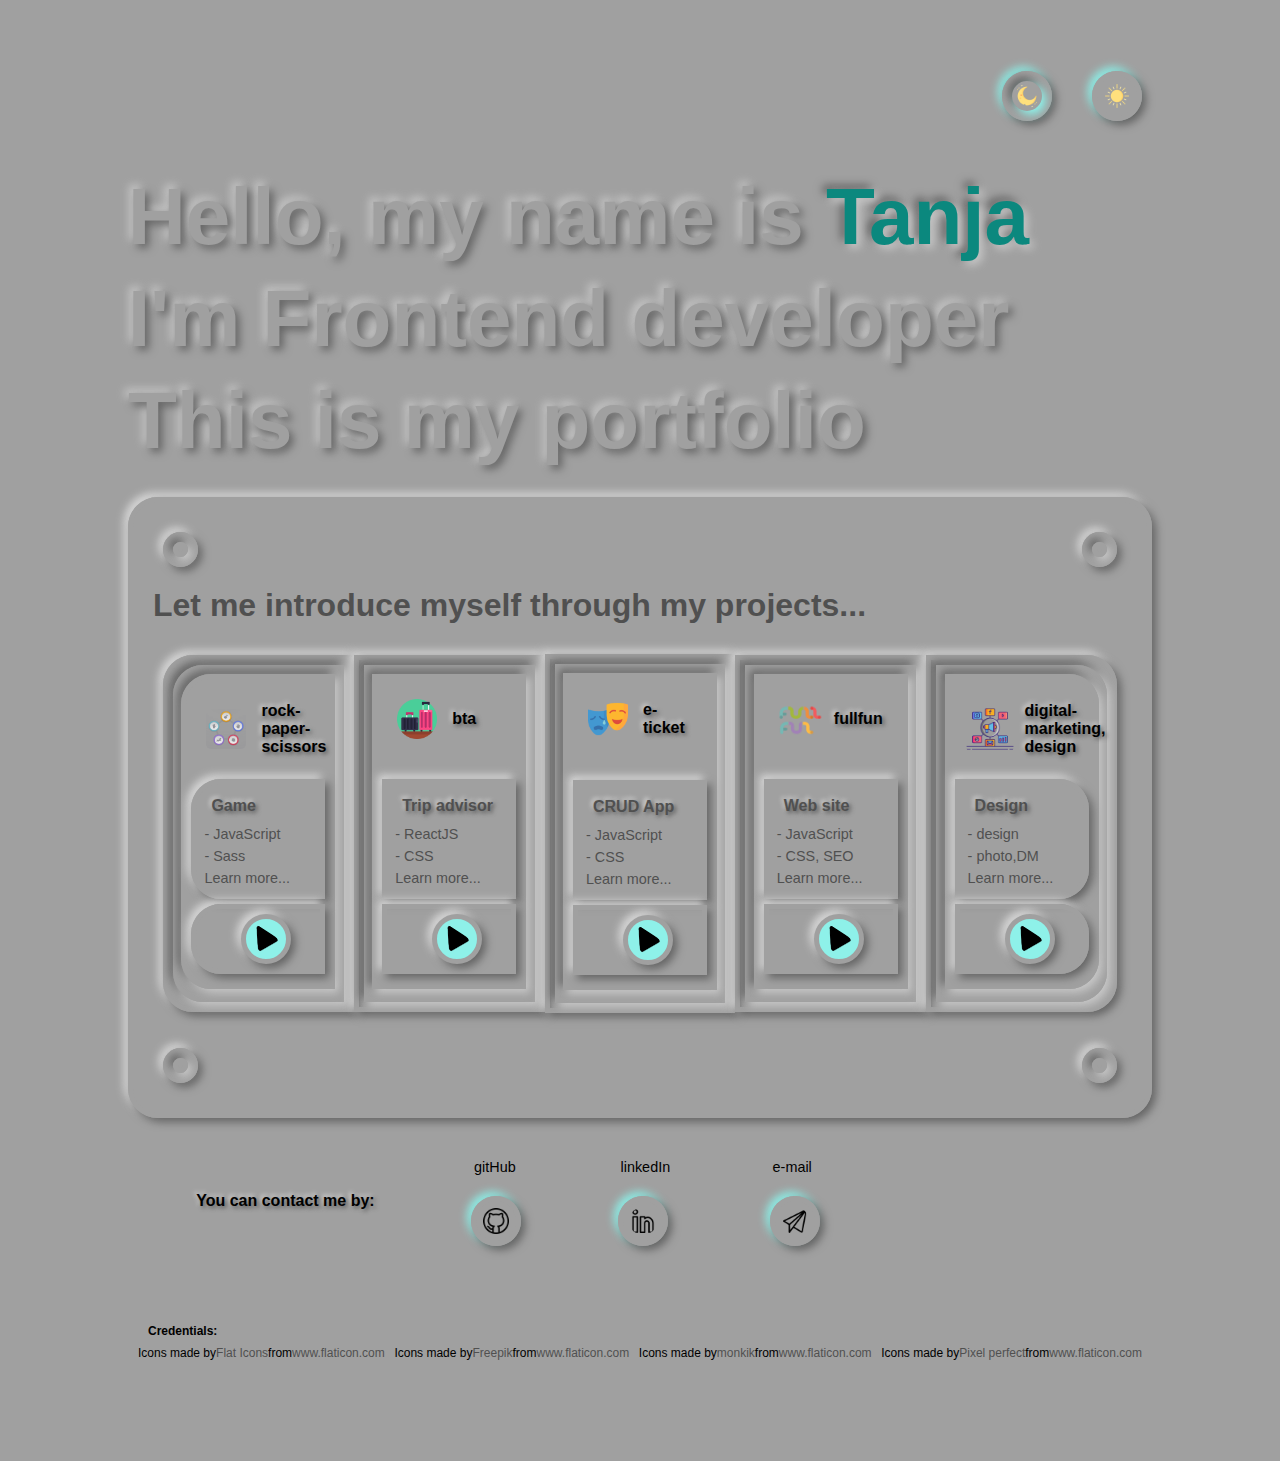
==== light.html @ 9a730e71 "imported jsin light.html" ====
<!DOCTYPE HTML PUBLIC "-//W3C//DTD HTML 4.01 Transitional//EN" "https://www.w3.org/TR/html4/loose.dtd">
<html>

    <head>
        <meta charset="utf-8" />
    <meta http-equiv="X-UA-Compatible" content="IE=edge">
    <meta http-equiv="content-type" content="text/html;charset=utf-8">
    <meta name="description" content="This is the place where you can see some of my works">
    <meta name="keywords" content="Web development, Front end development, Site creator, Web design, 
    UI design, UX design, Java Script, JS, CSS, HTML, ReactJS, PHP, IT, programming">
    <meta name="viewport" content="width=device-width, initial-scale=1">
    <meta http-equiv="X-UA-Compatible" content="IE=edge,chrome=1">
    <meta name="HandheldFriendly" content="true">
    <meta name="subject" content="Front end development, different web sites" >
    <meta name="author" content="tanja, tanja120a@gmail.com">
    <meta name="copyright" content="Tanja - Portfolio" >
    <meta name="owner" content="Tatjana Markovic">
    <meta name="url" content="https://www.privatniboravak.com">
    <meta name="identifier-URL" content="https://www.privatniboravak.com">
    <meta name=”robots” content=”index” />
    <meta name="robots" content="follow" />
    <meta property="og:type" content="article" />
    <meta property="og:title" content="Tatjana Markovic | Portfolio" />
    <meta property="og:description" content="This is the place where you can see some of my works"" />   
    <meta property="og:url" content="https://privatniboravak.com/index.html" />
    <meta property="og:site_name" content="Portfolio - Tatjana Markovic " />  
    <!--favicon, social images--> 
    <!--<meta property="og:image" content="https://privatniboravak.com/images/logo-linkdin.jpg"/>
    <link rel="apple-touch-icon" sizes="180x180" href="https://privatniboravak.com/favicon/apple-touch-icon.png">
    <link rel="icon" type="image/png" sizes="192x192" href="https://privatniboravak.com/favicon/android-chrome-192x192.png">
    <link rel="icon" type="image/png" sizes="512x512" href="https://privatniboravak.com/favicon/android-chrome-512x512.png">
    <link rel="icon" type="image/png" sizes="32x32" href="https://privatniboravak.com/favicon/favicon-32x32.png">
    <link rel="icon" type="image/png" sizes="16x16" href="https://privatniboravak.com/favicon/favicon-16x16.png">
    <link rel="manifest" href="https://privatniboravak.com/favicon/site.webmanifest">-->
    <!---canonical-->
    <!--<link rel="canonical" href="https://privatniboravak.com">     
    <link rel="stylesheet" href="https://cdnjs.cloudflare.com/ajax/libs/font-awesome/4.7.0/css/font-awesome.min.css">
    <link rel="stylesheet" type="text/css" media="screen" href="style/navigation.css">
    <link rel="stylesheet" type="text/css" media="screen" href="style/main.css" />
    <link rel="stylesheet" type="text/css" media="screen" href="./style/footer.css"> 
    <link rel="stylesheet" type="text/css" media="screen" href="./style/maturskiindex.css">
    <link rel="icon" href="./images/logo FF-02.webp" sizes="16x16" type="image/png">-->
    
        <title>Portfolio | Tatjana Markovic | Light mode</title>
        <link rel="stylesheet" type= "text/css" screen = "media" href="./style/style_1.css">
    </head>
    <body>
        
        <div class="container dark-mode color-gray-secondary">
            <nav class="contact">
            <div class="direction-row">
                <div id="active" class="contact-target">                    
                    <div class="circle-out red-secondary-out">                            
                        <a href="#">
                            <img id = "dark-image" src="./images/night-mode (2).png" alt="moon"/>
                        </a>
                    </div>   
                </div>
                <div class="contact-target">                        
                   
                    <div class="circle-out red-secondary-out">
                        <a href="./light.html">
                            <img id="light-image" src="./images/sun (2).png" alt="sun"/>
                        </a>
                    </div>
                </div>
                <!--
                 <div class="contact-target">                        
                    <p>
                        normal-mode
                    </p>
                    <br/>
                    <div  class="circle-out red-secondary-out">
                        <a href="./normal.html">
                            <img id="e-mail-image" src="./images/send-mail.png" alt="day night"/>
                        </a>
                    </div>

                 </div>   
                -->                    
            </div>
        </nav>
            <header class="text-gray-secondary-color text-gray-secondary-shadow">
                <h1>Hello, my name is <span>Tanja</span></h1>
                <h1>I'm Frontend developer</h1>            
                <h1>This is my portfolio</h1>                
            </header>
            <section class="portfolio">
                <div id="portfolio-container" class="square-out-round gray-secondary-out">
                    <div class="direction-row-between">
                        <div class="circle-out gray-secondary-out">
                            <div class="circle-in gray-secondary-in">
                            </div>
                        </div>
                        <div class="circle-out gray-secondary-out">
                            <div class="circle-in gray-secondary-in">
                            </div>
                        </div>

                    </div>
                    <h2 class="text-gray-secondary-color-darker">
                        Let me introduce myself through my projects...
                    </h2>
                    <div  class="direction-row portfolio-cards ">
                        <div class="portfolio-card first">
                            <div  class="square-out gray-secondary-out">
                                <div class="square-in gray-secondary-in">
                                    <div class="square-out gray-secondary-in">     
                                    <div class="card">                                        
                                        <div class="direction-row-between">
                                            <img class="large" src="./images/rock (1).png"/>
                                            <h4 class="text-gray-secondary-shadow-dark" >
                                                rock-paper-scissors
                                            </h4>     
                                                                                   
                                        </div>
                                        
                                    </div>
                                
                                    <div onclick="openProjectPage(rockPaperScissors)" class="square-out gray-secondary-out one">
                                        
                                        <a href="#">
                                            <div>
                                            <h4 class="text-gray-secondary-shadow-dark">Game</h4>
                                            <p> - JavaScript </p>   
                                            <p> - Sass</p>                                     
                                            <p> Learn more...</p>
                                        </div>
                                        </a>
                                    </div>

                                    <div onclick="openProjectPage(rockPaperScissors)" class="square-out gray-secondary-out two">
                                        <div class="circle-out gray-secondary-out color-red">
                                            <a href="#">
                                                <img class="play" src = "./images/arrow-up.png"/>
                                            </a>
                                        </div>                                        
                                    </div>
                                    </div>
                                </div>
                            </div>
                        </div>
                        <div class="portfolio-card ">
                            <div  class="square-out gray-secondary-out">
                                <div class="square-in gray-secondary-in">
                                    <div class="square-out gray-secondary-in">   
                                        <div class="card">                                    
                                            <div class="direction-row-between">
                                                <img class="large" src="./images/travel-and-tourism.png"/>
                                                <h4 class="text-gray-secondary-shadow-dark" >
                                                    bta
                                                </h4>
                                                
                                            </div>
                                        </div> 
                                                                                                   
                                        <div onclick="openProjectPage(bta)" class="square-out gray-secondary-out one">
                                        <a href="#">
                                            <h4 class="text-gray-secondary-shadow-dark">Trip advisor</h4>
                                            <p> - ReactJS</p>  
                                            <p> - CSS</p>                                      
                                            <p> Learn more...</p>    
                                        </a>                                        
                                        </div>                                   

                                    <div onclick="openProjectPage(bta)" class="square-out gray-secondary-out two ">
                                        <div class="circle-out gray-secondary-out color-red">
                                            <a href="#">
                                                <img class="play" src = "./images/arrow-up.png"/>
                                            </a>
                                        </div>                                        
                                    </div>
                                </div> 
                                </div>
                            </div>
                        </div>
                        <div class="portfolio-card">
                            <div  class="square-out gray-secondary-out">
                                <div class="square-in gray-secondary-in">
                                    <div class="square-out gray-secondary-in"> 
                                        <div class="card">                                       
                                            <div class="direction-row-between">
                                                <img class="large" src="./images/theater.png"/>
                                                <h4 class="text-gray-secondary-shadow-dark" >
                                                    e-ticket
                                                </h4>
                                            </div>
                                        </div>
                                    
                                
                                    <div onclick="openProjectPage(eTickets)" class="square-out gray-secondary-out one">
                                        <a href="#">
                                            <h4 class="text-gray-secondary-shadow-dark">CRUD App</h4>
                                            <p> - JavaScript </p>    
                                            <p> - CSS</p>                                    
                                            <p> Learn more...</p>
                                        </a>
                                    </div>

                                    <div onclick="openProjectPage(eTickets)" class="square-out gray-secondary-out two">
                                        <div class="circle-out gray-secondary-out color-red">
                                            <a href="#">
                                                <img class="play" src = "./images/arrow-up.png"/>
                                            </a>
                                        </div>                                        
                                    </div>
                                </div>
                                </div>
                            </div>
                        </div>
                        <div class="portfolio-card">
                            <div  class="square-out gray-secondary-out">
                                <div class="square-in gray-secondary-in">

                                    <div class="square-out gray-secondary-in">
                                        <div class="card">                                       
                                            <div class="direction-row-between">
                                                <img src="./images/fullfun.png"/>
                                                <h4 class="text-gray-secondary-shadow-dark" >
                                                    fullfun
                                                </h4>
                                            </div>
                                        </div> 
                                    
                                
                                    <div onclick="openProjectPage(fullfun)" class="square-out gray-secondary-out one">
                                        <a href="#">
                                            <h4 class="text-gray-secondary-shadow-dark">Web site</h4>                                        
                                            <p> - JavaScript</p>
                                            <p> - CSS, SEO</p>                                        
                                            <p> Learn more...</p>
                                        </a>
                                    </div>

                                    <div onclick="openProjectPage(fullfun)" class="square-out gray-secondary-out two">
                                        <div class="circle-out gray-secondary-out color-red">
                                            <a href="#">
                                                <img class="play" src = "./images/arrow-up.png"/>
                                            </a>
                                        </div>                                        
                                    </div>
                                </div>
                                </div>
                            </div>
                        </div>
                        <div class="portfolio-card last">
                            <div  class="square-out gray-secondary-out">
                                <div class="square-in gray-secondary-in">
                                    <div class="square-out gray-secondary-in">  
                                    <div class="card">                                        
                                        <div class="direction-row-between">
                                            <img src="./images/social-media-marketing.png"/>
                                            <h4 class="text-gray-secondary-shadow-dark" >
                                                digital-marketing, design
                                            </h4>
                                        </div>
                                    </div>
                                
                                    <div onclick="openProjectPage(dm)" class="square-out gray-secondary-out one">
                                        <a href="#">
                                            <h4 class="text-gray-secondary-shadow-dark">Design</h4>
                                            <p> - design</p>  
                                            <p> - photo,DM</p>                                      
                                            <p> Learn more...</p>
                                        </a>
                                    </div>

                                    <div onclick="openProjectPage(dm)" class="square-out gray-secondary-out two">
                                        <div  class="circle-out gray-secondary-out color-red">
                                            <a href="#">
                                                <img class="play" src = "./images/arrow-up.png"/>
                                            </a>
                                        </div>                                        
                                    </div>
                                    </div>
                                </div>
                            </div>
                        </div>
                       
                       
                    </div>
                    <div class="direction-row-between">
                        <div class="circle-out gray-secondary-out">
                            <div class="circle-in gray-secondary-in">
                            </div>
                        </div>
                        <div class="circle-out gray-secondary-out">
                            <div class="circle-in gray-secondary-in">
                            </div>
                        </div>

                    </div>
                </div>

            </section>
            <section  class="project">                
            </section>
            
            <section class="contact">
                <br/>
                
                <div class="direction-row">
                    <h4 class="text-gray-secondary-shadow-dark">
                    You can contact me by:
                    </h4>
                    <div class="contact-target">
                        <p>
                            gitHub
                        </p>
                        <br/>
                        <div class="circle-out red-secondary-out">                            
                            <a href="https://github.com/tatjama" target="_blank">
                                <img id = "gitHub-image" src="./images/github.png" alt="github"/>
                            </a>
                        </div>   
                    </div>
                    <div class="contact-target">                        
                        <p>
                            linkedIn
                        </p>
                        <br/>
                        <div class="circle-out red-secondary-out">
                            <a href="https://www.linkedin.com/in/tatjana-marković-919501189" target="_blank">
                                <img id="linkedIn-image" src="./images/linkedin (2).png" alt="github"/>
                            </a>
                        </div>
                    </div>
                    
                     <div class="contact-target">                        
                        <p>
                            e-mail
                        </p>
                        <br/>
                        <div onclick="showEMail()" class="circle-out red-secondary-out">
                            <a href="#e-mail">
                                <img id="e-mail-image" src="./images/send-mail.png" alt="github"/>
                            </a>
                        </div>

                     </div>   
                     <h4 id="e-mail" class="text-gray-secondary-shadow-dark">
                         tanja120a@gmail.com
                     </h4>                   
                </div>
               
            </section>    
            
                <div class="credentials">
                    <h4>Credentials:</h4>
                    <div class="direction-row">
                        <div>                    
                            Icons made by <a target="_blank" href="https://www.flaticon.com/authors/flat-icons" title="Flat Icons">Flat Icons</a> from <a href="https://www.flaticon.com/" title="Flaticon"> www.flaticon.com</a>
                        </div>
                        <div>
                        Icons made by <a target="_blank" href="https://www.flaticon.com/authors/freepik" title="Freepik">Freepik</a> from <a href="https://www.flaticon.com/" title="Flaticon"> www.flaticon.com</a>
                        </div>
                        <div>
                            Icons made by <a href="https://www.flaticon.com/authors/monkik" title="monkik">monkik</a> from <a href="https://www.flaticon.com/" title="Flaticon"> www.flaticon.com</a>
                        </div>
                        <div>
                            Icons made by <a href="https://www.flaticon.com/authors/pixel-perfect" title="Pixel perfect">Pixel perfect</a> from <a href="https://www.flaticon.com/" title="Flaticon"> www.flaticon.com</a>
                        </div>
                    </div>
                </div>            
        </div>     
    </body>
    <script type = "text/javascript" src = "./js/index.js"></script>
---- style/style_1.css ----
*{padding:0px;margin:0px;box-sizing:border-box}body,html{padding:0px;margin:0px;font-family:Arial, Helvetica, sans-serif;scroll-behavior:smooth;overflow-x:hidden}::-webkit-scrollbar{width:10px}::-webkit-scrollbar-track{box-shadow:inset 0 0 5px #505050;background-color:#a0a0a0;padding:0px 2px}::-webkit-scrollbar-button{background-color:#646464}::-webkit-scrollbar-thumb{background:#8ef1e9;border-radius:10px;padding:3px}::-webkit-scrollbar-thumb:hover{background:#5eb6af}.container{padding:4% 10%;width:100%}button{width:100px;height:50px;border-radius:30px;border:none;margin:10px 10px;font-size:large;font-weight:normal}.circle-out{border-radius:50%;padding:5px;width:50px;height:50px}.circle-in{border-radius:50%;padding:10%;width:100%;height:100%}.square-out{padding:5px;width:100%}.square-out.square-out{height:100%}.square-out-round{border-radius:30px;padding:5px;width:300px;height:550px}.square-in,.square-in-round{padding:2%;width:100%;height:100%}.square-in-round{border-radius:30px}h1{font-weight:bolder;font-size:5rem;margin:10px 0px}h2{font-weight:bolder;font-size:2rem;margin:10px 0px}h3{padding:10px 5px;font-size:1.5rem}h4{padding:8px 0px 8px 10px}p{font-size:0.9rem;padding:3px}ul,ol{padding:20px;font-size:1.2rem}li{padding:3px;font-size:0.9rem}.dark-mode span{text-shadow:4px 4px 8px #c8c8c8,-4px -4px 8px #646464;color:#0b887e}.up-dark{color:#646464;text-shadow:2px 2px 4px #505050,-2px -2px 4px #dcdcdc;box-shadow:4px 4px 8px #646464,-4px -4px 8px #dcdcdc}.color-red{background-color:#8ef1e9}.color-gray-secondary{background-color:#a0a0a0}.text-gray-secondary-color{color:#a0a0a0}.text-gray-secondary-color-darker{color:#505050}.text-gray-secondary-shadow{text-shadow:4px 4px 8px #646464,-4px -4px 8px #c8c8c8}.text-gray-secondary-shadow-dark{text-shadow:2px 2px 4px #505050,-2px -2px 4px #dcdcdc}.gray-secondary-out{border:solid 5px #a0a0a0;box-shadow:4px 4px 8px #646464,-4px -4px 8px #dcdcdc}.gray-secondary-in{border:solid 5px #a0a0a0;box-shadow:4px 4px 8px #c8c8c8,-4px -4px 8px #646464}.red-secondary-out{border:solid 5px #a0a0a0;box-shadow:4px 4px 8px #646464,-4px -4px 8px #8ef1e9}@media screen and (max-width: 800px){.dark-mode h1{text-shadow:3px 3px 6px #646464,-3px -3px 6px #c8c8c8}}@media screen and (max-width: 630px){.dark-mode h1{color:#a0a0a0;text-shadow:2px 2px 4px #646464,-2px -2px 4px #c8c8c8}}header{padding:20px 0px}span{font-weight:bold;font-stretch:ultra-condensed}a{text-decoration:none;display:block}img{width:50px;height:50px;border-radius:10px}.direction-row{display:flex;padding:20px 10px;justify-content:space-around;flex-direction:row;align-items:center}.direction-row-between{display:flex;padding:10px;justify-content:space-between;flex-direction:row;align-items:center}nav .direction-row{justify-content:flex-end}nav .direction-row .contact-target{margin-left:40px}nav .direction-row .contact-target img{border-radius:50%;padding:3px}nav .direction-row #active{color:#0b887e}nav .direction-row #active div{box-shadow:4px 4px 8px #646464,-4px -4px 8px #8ef1e9}nav .direction-row #active div img{box-shadow:4px 4px 8px #8ef1e9,-4px -4px 8px #646464}#portfolio-container{width:100%;height:100%;padding:20px}.direction-row-between .circle-out{width:35px;height:35px}.portfolio-card{width:20%;height:100%}.portfolio-card .circle-out{margin-left:40px}.portfolio-card a{color:#505050}.portfolio-card .large{padding:5px}.portfolio-card .square-out{margin-bottom:5px}.portfolio-card .one:hover,.portfolio-card .two:hover{color:#646464;text-shadow:2px 2px 4px #c8c8c8,-2px -2px 4px #505050;box-shadow:4px 4px 8px #c8c8c8,-4px -4px 8px #646464;font-stretch:extra-condensed}.portfolio-card .one:hover div,.portfolio-card .two:hover div{text-shadow:2px 2px 4px #c8c8c8,-2px -2px 4px #505050;transform:scale(0.9)}.portfolio-card a:last-child:hover{color:#0b887e}.portfolio-card .two:hover div{box-shadow:4px 4px 8px #c8c8c8,-4px -4px 8px #646464}.card{margin-bottom:25px}.card h4{width:95px}.first .square-out,.first .square-in,.first .square-in-round{border-bottom-left-radius:30px;border-top-left-radius:30px}.first .card{margin-bottom:5px}.last .square-out,.last .square-in,.last .square-in-round{border-bottom-right-radius:30px;border-top-right-radius:30px}.last .card{margin-bottom:5px}.play{transform:rotate(-30deg);width:30px;padding-bottom:25px;padding-left:8px}.project{display:none;position:absolute;top:0%;left:0%;width:100%;background-color:#a0a0a0;padding:15% 10%}.project div{padding:5%}.project .side-menu{display:flex;padding:1px;justify-content:space-between;flex-direction:column;align-items:center;height:200px;position:fixed;right:20px;top:200px}.project .side-menu a{padding:5px}.project .side-menu a img{width:40px;height:40px}.project #go-to-site{transform:rotate(90deg)}.project .circle-out{width:70px;height:70px}.project .circle-out:hover{box-shadow:4px 4px 8px #c8c8c8,-4px -4px 8px #646464}.project button{width:100%}.project button:hover{background-color:#8ef1e9}.project a{color:#0b887e}.project a:hover{color:#5eb6af}.project figure img{width:150px;height:auto;padding:5px}.project figure figcaption{font-size:small;padding:5px}.contact img{width:30px;height:auto}.contact .circle-in{border:0px}.contact .circle-in img{width:25px}.contact .contact-target:hover{color:#0b887e}.contact .contact-target:hover div{box-shadow:4px 4px 8px #646464,-4px -4px 8px #8ef1e9}.contact .contact-target:hover div img{box-shadow:4px 4px 8px #8ef1e9,-4px -4px 8px #646464}.contact #e-mail{visibility:hidden}.contact #linkedIn-image,.contact #e-mail-image{padding:3px}.contact #gitHub-image{padding:2px}.credentials{padding:50px 10px;font-size:12px}.credentials div{display:flex;padding:0px;justify-content:space-between;flex-direction:row;align-items:center}.credentials div a{color:#505050}@media screen and (max-width: 1180px){.container{padding:4% 4%}h1{font-size:4rem}}@media screen and (max-width: 1040px){.direction-row.portfolio-cards{display:flex;padding:20px 10px;justify-content:space-around;flex-direction:column;align-items:center}.card{width:70%}.card .direction-row-between{justify-content:space-around}.portfolio-card{max-width:100%;width:100%;margin-bottom:20px}.portfolio-card .square-out{margin-bottom:5px;border-radius:30px}.portfolio-card .two{padding:15px;width:30%}.portfolio-card .two div{margin:auto}.portfolio-card .square-in,.portfolio-card .square-in-round{border-radius:30px}.portfolio-card .square-in .square-out,.portfolio-card .square-in-round .square-out{display:flex;flex-direction:row}.portfolio-card .square-in .square-out .one,.portfolio-card .square-in-round .square-out .one{display:none}.project .direction-row-between{flex-direction:column}.project .direction-row-between h2{padding:20px}.project .side-menu{top:150px}#project .direction-row{flex-direction:column}.contact .direction-row{flex-wrap:wrap}.contact .direction-row h4{width:100%;padding:30px}.project-footer{height:2000px}.credentials .direction-row{flex-direction:column}}@media screen and (max-width: 800px){button{width:80px;height:40px;font-size:medium}h1{font-size:3rem}h2{font-size:1.5rem}ul,ol{padding:5px}.project .side-menu{top:100px;right:15px}.project .side-menu a img{width:30px;height:30px}}@media screen and (max-width: 630px){.container{padding:5% 5%}button{width:70px;height:35px;font-size:small}h1{font-weight:bolder;font-size:3rem}}@media screen and (max-width: 500px){h1{font-weight:bolder;font-size:2rem}h2{font-size:1rem}h3{font-size:0.9rem}p{font-size:0.8rem}ul,ol{font-size:0.85rem;padding:3px}li{font-size:0.7rem}.portfolio-card .two{padding:10px;margin-bottom:0px;margin-top:10px}.project .side-menu{top:70px;right:5px}}@media screen and (max-width: 420px){.portfolio-card .two{padding:2px}.card .direction-row-between{justify-content:space-between}.card .project .side-menu{right:0px}.card #project{padding:0px}}
/*# sourceMappingURL=style_1.css.map */
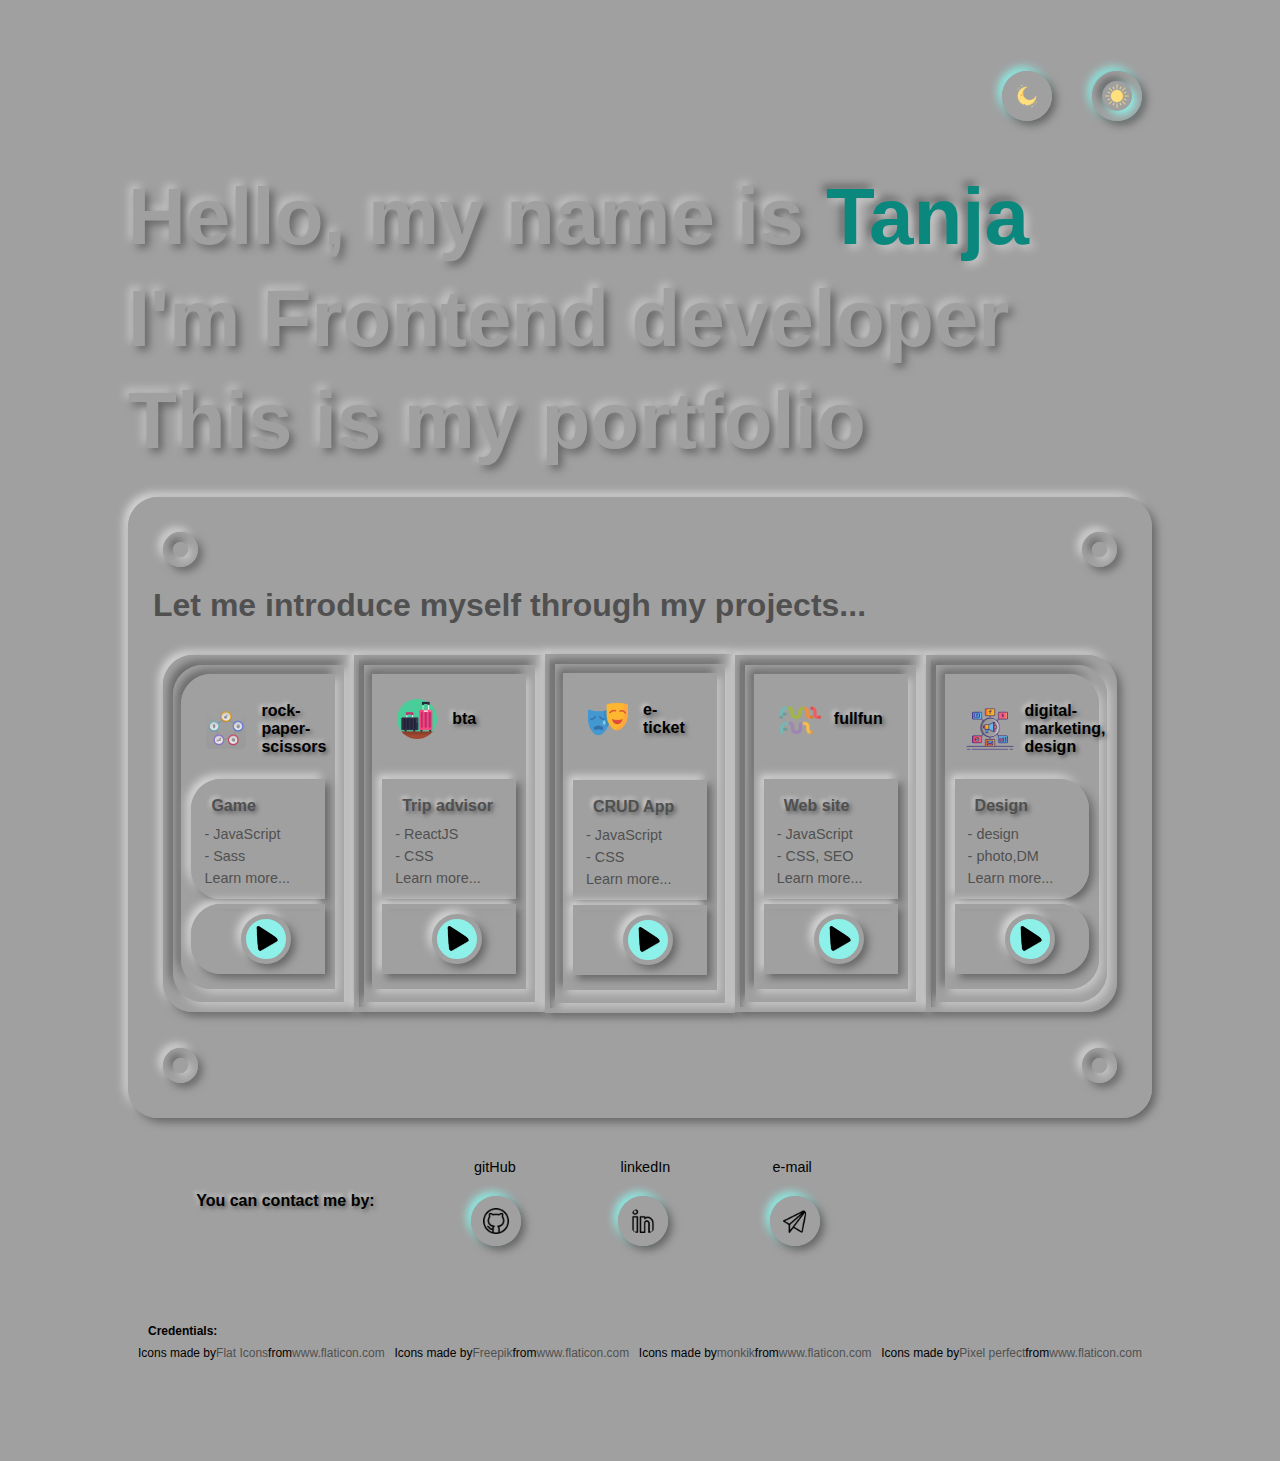
==== commit 57923867: "reset git" ====
--- a/light.html
+++ b/light.html
@@ -15,14 +15,14 @@
     <meta name="author" content="tanja, tanja120a@gmail.com">
     <meta name="copyright" content="Tanja - Portfolio" >
     <meta name="owner" content="Tatjana Markovic">
-    <meta name="url" content="https://www.privatniboravak.com">
-    <meta name="identifier-URL" content="https://www.privatniboravak.com">
+    <meta name="url" content="https://tatjama.github.io/portfolio/#portfolio-container">
+    <meta name="identifier-URL" content="https://tatjama.github.io/portfolio/#portfolio-container">
     <meta name=”robots” content=”index” />
     <meta name="robots" content="follow" />
     <meta property="og:type" content="article" />
     <meta property="og:title" content="Tatjana Markovic | Portfolio" />
-    <meta property="og:description" content="This is the place where you can see some of my works"" />   
-    <meta property="og:url" content="https://privatniboravak.com/index.html" />
+    <meta property="og:description" content="This is the place where you can see some of my works" />   
+    <meta property="og:url" content="https://https://tatjama.github.io/portfolio/#portfolio-container" />
     <meta property="og:site_name" content="Portfolio - Tatjana Markovic " />  
     <!--favicon, social images--> 
     <!--<meta property="og:image" content="https://privatniboravak.com/images/logo-linkdin.jpg"/>
@@ -31,337 +31,36 @@
     <link rel="icon" type="image/png" sizes="512x512" href="https://privatniboravak.com/favicon/android-chrome-512x512.png">
     <link rel="icon" type="image/png" sizes="32x32" href="https://privatniboravak.com/favicon/favicon-32x32.png">
     <link rel="icon" type="image/png" sizes="16x16" href="https://privatniboravak.com/favicon/favicon-16x16.png">
-    <link rel="manifest" href="https://privatniboravak.com/favicon/site.webmanifest">-->
-    <!---canonical-->
-    <!--<link rel="canonical" href="https://privatniboravak.com">     
-    <link rel="stylesheet" href="https://cdnjs.cloudflare.com/ajax/libs/font-awesome/4.7.0/css/font-awesome.min.css">
-    <link rel="stylesheet" type="text/css" media="screen" href="style/navigation.css">
-    <link rel="stylesheet" type="text/css" media="screen" href="style/main.css" />
-    <link rel="stylesheet" type="text/css" media="screen" href="./style/footer.css"> 
-    <link rel="stylesheet" type="text/css" media="screen" href="./style/maturskiindex.css">
-    <link rel="icon" href="./images/logo FF-02.webp" sizes="16x16" type="image/png">-->
+    -->
     
         <title>Portfolio | Tatjana Markovic | Light mode</title>
         <link rel="stylesheet" type= "text/css" screen = "media" href="./style/style_1.css">
     </head>
-    <body>
+    <body onload="loadPortfolio()">
         
         <div class="container dark-mode color-gray-secondary">
             <nav class="contact">
             <div class="direction-row">
-                <div id="active" class="contact-target">                    
+                <div  class="contact-target">                    
                     <div class="circle-out red-secondary-out">                            
-                        <a href="#">
+                        <a href="./index.html">
                             <img id = "dark-image" src="./images/night-mode (2).png" alt="moon"/>
                         </a>
                     </div>   
                 </div>
-                <div class="contact-target">                        
+                <div id="active" class="contact-target">                        
                    
                     <div class="circle-out red-secondary-out">
-                        <a href="./light.html">
+                        <a href="#">
                             <img id="light-image" src="./images/sun (2).png" alt="sun"/>
                         </a>
                     </div>
-                </div>
-                <!--
-                 <div class="contact-target">                        
-                    <p>
-                        normal-mode
-                    </p>
-                    <br/>
-                    <div  class="circle-out red-secondary-out">
-                        <a href="./normal.html">
-                            <img id="e-mail-image" src="./images/send-mail.png" alt="day night"/>
-                        </a>
-                    </div>
-
-                 </div>   
-                -->                    
+                </div>                 
             </div>
         </nav>
-            <header class="text-gray-secondary-color text-gray-secondary-shadow">
-                <h1>Hello, my name is <span>Tanja</span></h1>
-                <h1>I'm Frontend developer</h1>            
-                <h1>This is my portfolio</h1>                
-            </header>
-            <section class="portfolio">
-                <div id="portfolio-container" class="square-out-round gray-secondary-out">
-                    <div class="direction-row-between">
-                        <div class="circle-out gray-secondary-out">
-                            <div class="circle-in gray-secondary-in">
-                            </div>
-                        </div>
-                        <div class="circle-out gray-secondary-out">
-                            <div class="circle-in gray-secondary-in">
-                            </div>
-                        </div>
-
-                    </div>
-                    <h2 class="text-gray-secondary-color-darker">
-                        Let me introduce myself through my projects...
-                    </h2>
-                    <div  class="direction-row portfolio-cards ">
-                        <div class="portfolio-card first">
-                            <div  class="square-out gray-secondary-out">
-                                <div class="square-in gray-secondary-in">
-                                    <div class="square-out gray-secondary-in">     
-                                    <div class="card">                                        
-                                        <div class="direction-row-between">
-                                            <img class="large" src="./images/rock (1).png"/>
-                                            <h4 class="text-gray-secondary-shadow-dark" >
-                                                rock-paper-scissors
-                                            </h4>     
-                                                                                   
-                                        </div>
-                                        
-                                    </div>
-                                
-                                    <div onclick="openProjectPage(rockPaperScissors)" class="square-out gray-secondary-out one">
-                                        
-                                        <a href="#">
-                                            <div>
-                                            <h4 class="text-gray-secondary-shadow-dark">Game</h4>
-                                            <p> - JavaScript </p>   
-                                            <p> - Sass</p>                                     
-                                            <p> Learn more...</p>
-                                        </div>
-                                        </a>
-                                    </div>
-
-                                    <div onclick="openProjectPage(rockPaperScissors)" class="square-out gray-secondary-out two">
-                                        <div class="circle-out gray-secondary-out color-red">
-                                            <a href="#">
-                                                <img class="play" src = "./images/arrow-up.png"/>
-                                            </a>
-                                        </div>                                        
-                                    </div>
-                                    </div>
-                                </div>
-                            </div>
-                        </div>
-                        <div class="portfolio-card ">
-                            <div  class="square-out gray-secondary-out">
-                                <div class="square-in gray-secondary-in">
-                                    <div class="square-out gray-secondary-in">   
-                                        <div class="card">                                    
-                                            <div class="direction-row-between">
-                                                <img class="large" src="./images/travel-and-tourism.png"/>
-                                                <h4 class="text-gray-secondary-shadow-dark" >
-                                                    bta
-                                                </h4>
-                                                
-                                            </div>
-                                        </div> 
-                                                                                                   
-                                        <div onclick="openProjectPage(bta)" class="square-out gray-secondary-out one">
-                                        <a href="#">
-                                            <h4 class="text-gray-secondary-shadow-dark">Trip advisor</h4>
-                                            <p> - ReactJS</p>  
-                                            <p> - CSS</p>                                      
-                                            <p> Learn more...</p>    
-                                        </a>                                        
-                                        </div>                                   
-
-                                    <div onclick="openProjectPage(bta)" class="square-out gray-secondary-out two ">
-                                        <div class="circle-out gray-secondary-out color-red">
-                                            <a href="#">
-                                                <img class="play" src = "./images/arrow-up.png"/>
-                                            </a>
-                                        </div>                                        
-                                    </div>
-                                </div> 
-                                </div>
-                            </div>
-                        </div>
-                        <div class="portfolio-card">
-                            <div  class="square-out gray-secondary-out">
-                                <div class="square-in gray-secondary-in">
-                                    <div class="square-out gray-secondary-in"> 
-                                        <div class="card">                                       
-                                            <div class="direction-row-between">
-                                                <img class="large" src="./images/theater.png"/>
-                                                <h4 class="text-gray-secondary-shadow-dark" >
-                                                    e-ticket
-                                                </h4>
-                                            </div>
-                                        </div>
-                                    
-                                
-                                    <div onclick="openProjectPage(eTickets)" class="square-out gray-secondary-out one">
-                                        <a href="#">
-                                            <h4 class="text-gray-secondary-shadow-dark">CRUD App</h4>
-                                            <p> - JavaScript </p>    
-                                            <p> - CSS</p>                                    
-                                            <p> Learn more...</p>
-                                        </a>
-                                    </div>
-
-                                    <div onclick="openProjectPage(eTickets)" class="square-out gray-secondary-out two">
-                                        <div class="circle-out gray-secondary-out color-red">
-                                            <a href="#">
-                                                <img class="play" src = "./images/arrow-up.png"/>
-                                            </a>
-                                        </div>                                        
-                                    </div>
-                                </div>
-                                </div>
-                            </div>
-                        </div>
-                        <div class="portfolio-card">
-                            <div  class="square-out gray-secondary-out">
-                                <div class="square-in gray-secondary-in">
-
-                                    <div class="square-out gray-secondary-in">
-                                        <div class="card">                                       
-                                            <div class="direction-row-between">
-                                                <img src="./images/fullfun.png"/>
-                                                <h4 class="text-gray-secondary-shadow-dark" >
-                                                    fullfun
-                                                </h4>
-                                            </div>
-                                        </div> 
-                                    
-                                
-                                    <div onclick="openProjectPage(fullfun)" class="square-out gray-secondary-out one">
-                                        <a href="#">
-                                            <h4 class="text-gray-secondary-shadow-dark">Web site</h4>                                        
-                                            <p> - JavaScript</p>
-                                            <p> - CSS, SEO</p>                                        
-                                            <p> Learn more...</p>
-                                        </a>
-                                    </div>
-
-                                    <div onclick="openProjectPage(fullfun)" class="square-out gray-secondary-out two">
-                                        <div class="circle-out gray-secondary-out color-red">
-                                            <a href="#">
-                                                <img class="play" src = "./images/arrow-up.png"/>
-                                            </a>
-                                        </div>                                        
-                                    </div>
-                                </div>
-                                </div>
-                            </div>
-                        </div>
-                        <div class="portfolio-card last">
-                            <div  class="square-out gray-secondary-out">
-                                <div class="square-in gray-secondary-in">
-                                    <div class="square-out gray-secondary-in">  
-                                    <div class="card">                                        
-                                        <div class="direction-row-between">
-                                            <img src="./images/social-media-marketing.png"/>
-                                            <h4 class="text-gray-secondary-shadow-dark" >
-                                                digital-marketing, design
-                                            </h4>
-                                        </div>
-                                    </div>
-                                
-                                    <div onclick="openProjectPage(dm)" class="square-out gray-secondary-out one">
-                                        <a href="#">
-                                            <h4 class="text-gray-secondary-shadow-dark">Design</h4>
-                                            <p> - design</p>  
-                                            <p> - photo,DM</p>                                      
-                                            <p> Learn more...</p>
-                                        </a>
-                                    </div>
-
-                                    <div onclick="openProjectPage(dm)" class="square-out gray-secondary-out two">
-                                        <div  class="circle-out gray-secondary-out color-red">
-                                            <a href="#">
-                                                <img class="play" src = "./images/arrow-up.png"/>
-                                            </a>
-                                        </div>                                        
-                                    </div>
-                                    </div>
-                                </div>
-                            </div>
-                        </div>
-                       
-                       
-                    </div>
-                    <div class="direction-row-between">
-                        <div class="circle-out gray-secondary-out">
-                            <div class="circle-in gray-secondary-in">
-                            </div>
-                        </div>
-                        <div class="circle-out gray-secondary-out">
-                            <div class="circle-in gray-secondary-in">
-                            </div>
-                        </div>
-
-                    </div>
-                </div>
-
-            </section>
-            <section  class="project">                
-            </section>
-            
-            <section class="contact">
-                <br/>
-                
-                <div class="direction-row">
-                    <h4 class="text-gray-secondary-shadow-dark">
-                    You can contact me by:
-                    </h4>
-                    <div class="contact-target">
-                        <p>
-                            gitHub
-                        </p>
-                        <br/>
-                        <div class="circle-out red-secondary-out">                            
-                            <a href="https://github.com/tatjama" target="_blank">
-                                <img id = "gitHub-image" src="./images/github.png" alt="github"/>
-                            </a>
-                        </div>   
-                    </div>
-                    <div class="contact-target">                        
-                        <p>
-                            linkedIn
-                        </p>
-                        <br/>
-                        <div class="circle-out red-secondary-out">
-                            <a href="https://www.linkedin.com/in/tatjana-marković-919501189" target="_blank">
-                                <img id="linkedIn-image" src="./images/linkedin (2).png" alt="github"/>
-                            </a>
-                        </div>
-                    </div>
-                    
-                     <div class="contact-target">                        
-                        <p>
-                            e-mail
-                        </p>
-                        <br/>
-                        <div onclick="showEMail()" class="circle-out red-secondary-out">
-                            <a href="#e-mail">
-                                <img id="e-mail-image" src="./images/send-mail.png" alt="github"/>
-                            </a>
-                        </div>
-
-                     </div>   
-                     <h4 id="e-mail" class="text-gray-secondary-shadow-dark">
-                         tanja120a@gmail.com
-                     </h4>                   
-                </div>
-               
-            </section>    
-            
-                <div class="credentials">
-                    <h4>Credentials:</h4>
-                    <div class="direction-row">
-                        <div>                    
-                            Icons made by <a target="_blank" href="https://www.flaticon.com/authors/flat-icons" title="Flat Icons">Flat Icons</a> from <a href="https://www.flaticon.com/" title="Flaticon"> www.flaticon.com</a>
-                        </div>
-                        <div>
-                        Icons made by <a target="_blank" href="https://www.flaticon.com/authors/freepik" title="Freepik">Freepik</a> from <a href="https://www.flaticon.com/" title="Flaticon"> www.flaticon.com</a>
-                        </div>
-                        <div>
-                            Icons made by <a href="https://www.flaticon.com/authors/monkik" title="monkik">monkik</a> from <a href="https://www.flaticon.com/" title="Flaticon"> www.flaticon.com</a>
-                        </div>
-                        <div>
-                            Icons made by <a href="https://www.flaticon.com/authors/pixel-perfect" title="Pixel perfect">Pixel perfect</a> from <a href="https://www.flaticon.com/" title="Flaticon"> www.flaticon.com</a>
-                        </div>
-                    </div>
-                </div>            
-        </div>     
+        <div id="content" >
+           
+        </div>   
+        </div>      
     </body>
     <script type = "text/javascript" src = "./js/index.js"></script>--- a/style/style_1.css
+++ b/style/style_1.css
@@ -1,2 +1,2 @@
-*{padding:0px;margin:0px;box-sizing:border-box}body,html{padding:0px;margin:0px;font-family:Arial, Helvetica, sans-serif;scroll-behavior:smooth;overflow-x:hidden}::-webkit-scrollbar{width:10px}::-webkit-scrollbar-track{box-shadow:inset 0 0 5px #505050;background-color:#a0a0a0;padding:0px 2px}::-webkit-scrollbar-button{background-color:#646464}::-webkit-scrollbar-thumb{background:#8ef1e9;border-radius:10px;padding:3px}::-webkit-scrollbar-thumb:hover{background:#5eb6af}.container{padding:4% 10%;width:100%}button{width:100px;height:50px;border-radius:30px;border:none;margin:10px 10px;font-size:large;font-weight:normal}.circle-out{border-radius:50%;padding:5px;width:50px;height:50px}.circle-in{border-radius:50%;padding:10%;width:100%;height:100%}.square-out{padding:5px;width:100%}.square-out.square-out{height:100%}.square-out-round{border-radius:30px;padding:5px;width:300px;height:550px}.square-in,.square-in-round{padding:2%;width:100%;height:100%}.square-in-round{border-radius:30px}h1{font-weight:bolder;font-size:5rem;margin:10px 0px}h2{font-weight:bolder;font-size:2rem;margin:10px 0px}h3{padding:10px 5px;font-size:1.5rem}h4{padding:8px 0px 8px 10px}p{font-size:0.9rem;padding:3px}ul,ol{padding:20px;font-size:1.2rem}li{padding:3px;font-size:0.9rem}.dark-mode span{text-shadow:4px 4px 8px #c8c8c8,-4px -4px 8px #646464;color:#0b887e}.up-dark{color:#646464;text-shadow:2px 2px 4px #505050,-2px -2px 4px #dcdcdc;box-shadow:4px 4px 8px #646464,-4px -4px 8px #dcdcdc}.color-red{background-color:#8ef1e9}.color-gray-secondary{background-color:#a0a0a0}.text-gray-secondary-color{color:#a0a0a0}.text-gray-secondary-color-darker{color:#505050}.text-gray-secondary-shadow{text-shadow:4px 4px 8px #646464,-4px -4px 8px #c8c8c8}.text-gray-secondary-shadow-dark{text-shadow:2px 2px 4px #505050,-2px -2px 4px #dcdcdc}.gray-secondary-out{border:solid 5px #a0a0a0;box-shadow:4px 4px 8px #646464,-4px -4px 8px #dcdcdc}.gray-secondary-in{border:solid 5px #a0a0a0;box-shadow:4px 4px 8px #c8c8c8,-4px -4px 8px #646464}.red-secondary-out{border:solid 5px #a0a0a0;box-shadow:4px 4px 8px #646464,-4px -4px 8px #8ef1e9}@media screen and (max-width: 800px){.dark-mode h1{text-shadow:3px 3px 6px #646464,-3px -3px 6px #c8c8c8}}@media screen and (max-width: 630px){.dark-mode h1{color:#a0a0a0;text-shadow:2px 2px 4px #646464,-2px -2px 4px #c8c8c8}}header{padding:20px 0px}span{font-weight:bold;font-stretch:ultra-condensed}a{text-decoration:none;display:block}img{width:50px;height:50px;border-radius:10px}.direction-row{display:flex;padding:20px 10px;justify-content:space-around;flex-direction:row;align-items:center}.direction-row-between{display:flex;padding:10px;justify-content:space-between;flex-direction:row;align-items:center}nav .direction-row{justify-content:flex-end}nav .direction-row .contact-target{margin-left:40px}nav .direction-row .contact-target img{border-radius:50%;padding:3px}nav .direction-row #active{color:#0b887e}nav .direction-row #active div{box-shadow:4px 4px 8px #646464,-4px -4px 8px #8ef1e9}nav .direction-row #active div img{box-shadow:4px 4px 8px #8ef1e9,-4px -4px 8px #646464}#portfolio-container{width:100%;height:100%;padding:20px}.direction-row-between .circle-out{width:35px;height:35px}.portfolio-card{width:20%;height:100%}.portfolio-card .circle-out{margin-left:40px}.portfolio-card a{color:#505050}.portfolio-card .large{padding:5px}.portfolio-card .square-out{margin-bottom:5px}.portfolio-card .one:hover,.portfolio-card .two:hover{color:#646464;text-shadow:2px 2px 4px #c8c8c8,-2px -2px 4px #505050;box-shadow:4px 4px 8px #c8c8c8,-4px -4px 8px #646464;font-stretch:extra-condensed}.portfolio-card .one:hover div,.portfolio-card .two:hover div{text-shadow:2px 2px 4px #c8c8c8,-2px -2px 4px #505050;transform:scale(0.9)}.portfolio-card a:last-child:hover{color:#0b887e}.portfolio-card .two:hover div{box-shadow:4px 4px 8px #c8c8c8,-4px -4px 8px #646464}.card{margin-bottom:25px}.card h4{width:95px}.first .square-out,.first .square-in,.first .square-in-round{border-bottom-left-radius:30px;border-top-left-radius:30px}.first .card{margin-bottom:5px}.last .square-out,.last .square-in,.last .square-in-round{border-bottom-right-radius:30px;border-top-right-radius:30px}.last .card{margin-bottom:5px}.play{transform:rotate(-30deg);width:30px;padding-bottom:25px;padding-left:8px}.project{display:none;position:absolute;top:0%;left:0%;width:100%;background-color:#a0a0a0;padding:15% 10%}.project div{padding:5%}.project .side-menu{display:flex;padding:1px;justify-content:space-between;flex-direction:column;align-items:center;height:200px;position:fixed;right:20px;top:200px}.project .side-menu a{padding:5px}.project .side-menu a img{width:40px;height:40px}.project #go-to-site{transform:rotate(90deg)}.project .circle-out{width:70px;height:70px}.project .circle-out:hover{box-shadow:4px 4px 8px #c8c8c8,-4px -4px 8px #646464}.project button{width:100%}.project button:hover{background-color:#8ef1e9}.project a{color:#0b887e}.project a:hover{color:#5eb6af}.project figure img{width:150px;height:auto;padding:5px}.project figure figcaption{font-size:small;padding:5px}.contact img{width:30px;height:auto}.contact .circle-in{border:0px}.contact .circle-in img{width:25px}.contact .contact-target:hover{color:#0b887e}.contact .contact-target:hover div{box-shadow:4px 4px 8px #646464,-4px -4px 8px #8ef1e9}.contact .contact-target:hover div img{box-shadow:4px 4px 8px #8ef1e9,-4px -4px 8px #646464}.contact #e-mail{visibility:hidden}.contact #linkedIn-image,.contact #e-mail-image{padding:3px}.contact #gitHub-image{padding:2px}.credentials{padding:50px 10px;font-size:12px}.credentials div{display:flex;padding:0px;justify-content:space-between;flex-direction:row;align-items:center}.credentials div a{color:#505050}@media screen and (max-width: 1180px){.container{padding:4% 4%}h1{font-size:4rem}}@media screen and (max-width: 1040px){.direction-row.portfolio-cards{display:flex;padding:20px 10px;justify-content:space-around;flex-direction:column;align-items:center}.card{width:70%}.card .direction-row-between{justify-content:space-around}.portfolio-card{max-width:100%;width:100%;margin-bottom:20px}.portfolio-card .square-out{margin-bottom:5px;border-radius:30px}.portfolio-card .two{padding:15px;width:30%}.portfolio-card .two div{margin:auto}.portfolio-card .square-in,.portfolio-card .square-in-round{border-radius:30px}.portfolio-card .square-in .square-out,.portfolio-card .square-in-round .square-out{display:flex;flex-direction:row}.portfolio-card .square-in .square-out .one,.portfolio-card .square-in-round .square-out .one{display:none}.project .direction-row-between{flex-direction:column}.project .direction-row-between h2{padding:20px}.project .side-menu{top:150px}#project .direction-row{flex-direction:column}.contact .direction-row{flex-wrap:wrap}.contact .direction-row h4{width:100%;padding:30px}.project-footer{height:2000px}.credentials .direction-row{flex-direction:column}}@media screen and (max-width: 800px){button{width:80px;height:40px;font-size:medium}h1{font-size:3rem}h2{font-size:1.5rem}ul,ol{padding:5px}.project .side-menu{top:100px;right:15px}.project .side-menu a img{width:30px;height:30px}}@media screen and (max-width: 630px){.container{padding:5% 5%}button{width:70px;height:35px;font-size:small}h1{font-weight:bolder;font-size:3rem}}@media screen and (max-width: 500px){h1{font-weight:bolder;font-size:2rem}h2{font-size:1rem}h3{font-size:0.9rem}p{font-size:0.8rem}ul,ol{font-size:0.85rem;padding:3px}li{font-size:0.7rem}.portfolio-card .two{padding:10px;margin-bottom:0px;margin-top:10px}.project .side-menu{top:70px;right:5px}}@media screen and (max-width: 420px){.portfolio-card .two{padding:2px}.card .direction-row-between{justify-content:space-between}.card .project .side-menu{right:0px}.card #project{padding:0px}}
+*{padding:0px;margin:0px;box-sizing:border-box}body,html{padding:0px;margin:0px;font-family:Arial, Helvetica, sans-serif;scroll-behavior:smooth;overflow-x:hidden}::-webkit-scrollbar{width:10px}::-webkit-scrollbar-track{box-shadow:inset 0 0 5px #505050;background-color:#a0a0a0;padding:0px 2px}::-webkit-scrollbar-button{background-color:#646464}::-webkit-scrollbar-thumb{background:#8ef1e9;border-radius:10px;padding:3px}::-webkit-scrollbar-thumb:hover{background:#5eb6af}.container{padding:4% 10%;width:100%}button{width:100px;height:50px;border-radius:30px;border:none;margin:10px 10px;font-size:large;font-weight:normal}.circle-out{border-radius:50%;padding:5px;width:50px;height:50px}.circle-in{border-radius:50%;padding:10%;width:100%;height:100%}.square-out{padding:5px;width:100%}.square-out.square-out{height:100%}.square-out-round{border-radius:30px;padding:5px;width:300px;height:550px}.square-in,.square-in-round{padding:2%;width:100%;height:100%}.square-in-round{border-radius:30px}h1{font-weight:bolder;font-size:5rem;margin:10px 0px}h2{font-weight:bolder;font-size:2rem;margin:10px 0px}h3{padding:10px 5px;font-size:1.5rem}h4{padding:8px 0px 8px 10px}p{font-size:0.9rem;padding:3px}ul,ol{padding:20px;font-size:1.2rem}li{padding:3px;font-size:0.9rem}.dark-mode span{text-shadow:4px 4px 8px #c8c8c8,-4px -4px 8px #646464;color:#0b887e}.up-dark{color:#646464;text-shadow:2px 2px 4px #505050,-2px -2px 4px #dcdcdc;box-shadow:4px 4px 8px #646464,-4px -4px 8px #dcdcdc}.color-red{background-color:#8ef1e9}.color-gray-secondary{background-color:#a0a0a0}.text-gray-secondary-color{color:#a0a0a0}.text-gray-secondary-color-darker{color:#505050}.text-gray-secondary-shadow{text-shadow:4px 4px 8px #646464,-4px -4px 8px #c8c8c8}.text-gray-secondary-shadow-dark{text-shadow:2px 2px 4px #505050,-2px -2px 4px #dcdcdc}.gray-secondary-out{border:solid 5px #a0a0a0;box-shadow:4px 4px 8px #646464,-4px -4px 8px #dcdcdc}.gray-secondary-in{border:solid 5px #a0a0a0;box-shadow:4px 4px 8px #c8c8c8,-4px -4px 8px #646464}.red-secondary-out{border:solid 5px #a0a0a0;box-shadow:4px 4px 8px #646464,-4px -4px 8px #8ef1e9}@media screen and (max-width: 800px){.dark-mode h1{text-shadow:3px 3px 6px #646464,-3px -3px 6px #c8c8c8}}@media screen and (max-width: 630px){.dark-mode h1{color:#a0a0a0;text-shadow:2px 2px 4px #646464,-2px -2px 4px #c8c8c8}}header{padding:20px 0px}span{font-weight:bold;font-stretch:ultra-condensed}a{text-decoration:none;display:inline-block}img{width:50px;height:50px;border-radius:10px}.direction-row{display:flex;padding:20px 10px;justify-content:space-around;flex-direction:row;align-items:center}.direction-row-between{display:flex;padding:10px;justify-content:space-between;flex-direction:row;align-items:center}nav .direction-row{justify-content:flex-end}nav .direction-row .contact-target{margin-left:40px}nav .direction-row .contact-target img{border-radius:50%;padding:3px}nav .direction-row #active{color:#0b887e}nav .direction-row #active div{box-shadow:4px 4px 8px #646464,-4px -4px 8px #8ef1e9}nav .direction-row #active div img{box-shadow:4px 4px 8px #8ef1e9,-4px -4px 8px #646464}#portfolio-container{width:100%;height:100%;padding:20px}.direction-row-between .circle-out{width:35px;height:35px}.portfolio-card{width:20%;height:100%}.portfolio-card .circle-out{margin-left:40px}.portfolio-card a{color:#505050}.portfolio-card .large{padding:5px}.portfolio-card .square-out{margin-bottom:5px}.portfolio-card .one:hover,.portfolio-card .two:hover{color:#646464;text-shadow:2px 2px 4px #c8c8c8,-2px -2px 4px #505050;box-shadow:4px 4px 8px #c8c8c8,-4px -4px 8px #646464;font-stretch:extra-condensed}.portfolio-card .one:hover div,.portfolio-card .two:hover div{text-shadow:2px 2px 4px #c8c8c8,-2px -2px 4px #505050;transform:scale(0.9)}.portfolio-card a:last-child:hover{color:#0b887e}.portfolio-card .two:hover div{box-shadow:4px 4px 8px #c8c8c8,-4px -4px 8px #646464}.card{margin-bottom:25px}.card h4{width:95px}.first .square-out,.first .square-in,.first .square-in-round{border-bottom-left-radius:30px;border-top-left-radius:30px}.first .card{margin-bottom:5px}.last .square-out,.last .square-in,.last .square-in-round{border-bottom-right-radius:30px;border-top-right-radius:30px}.last .card{margin-bottom:5px}.play{transform:rotate(-30deg);width:30px;padding-bottom:25px;padding-left:8px}.project{display:none;position:absolute;top:0%;left:0%;width:100%;background-color:#a0a0a0;padding:15% 10%}.project div{padding:5%}.project .side-menu{display:flex;padding:1px;justify-content:space-between;flex-direction:column;align-items:center;height:200px;position:fixed;right:20px;top:200px}.project .side-menu a{padding:5px}.project .side-menu a img{width:40px;height:40px}.project #go-to-site{transform:rotate(90deg)}.project .circle-out{width:70px;height:70px}.project .circle-out:hover{box-shadow:4px 4px 8px #c8c8c8,-4px -4px 8px #646464}.project button{width:100%}.project button:hover{background-color:#8ef1e9}.project a{color:#0b887e}.project a:hover{color:#5eb6af}.project .close-button{display:block}.project figure img{width:150px;height:auto;padding:5px}.project figure figcaption{font-size:small;padding:5px}.contact img{width:30px;height:auto}.contact .circle-in{border:0px}.contact .circle-in img{width:25px}.contact .contact-target:hover{color:#0b887e}.contact .contact-target:hover div{box-shadow:4px 4px 8px #646464,-4px -4px 8px #8ef1e9}.contact .contact-target:hover div img{box-shadow:4px 4px 8px #8ef1e9,-4px -4px 8px #646464}.contact #e-mail{visibility:hidden}.contact #linkedIn-image,.contact #e-mail-image{padding:3px}.contact #gitHub-image{padding:2px}.credentials{padding:50px 10px;font-size:12px}.credentials div{display:flex;padding:0px;justify-content:space-between;flex-direction:row;align-items:center}.credentials div a{color:#505050}@media screen and (max-width: 1180px){.container{padding:4% 4%}h1{font-size:4rem}}@media screen and (max-width: 1040px){.direction-row.portfolio-cards{display:flex;padding:20px 10px;justify-content:space-around;flex-direction:column;align-items:center}.card{width:70%}.card .direction-row-between{justify-content:space-around}.portfolio-card{max-width:100%;width:100%;margin-bottom:20px}.portfolio-card .square-out{margin-bottom:5px;border-radius:30px}.portfolio-card .two{padding:15px;width:30%}.portfolio-card .two div{margin:auto}.portfolio-card .square-in,.portfolio-card .square-in-round{border-radius:30px}.portfolio-card .square-in .square-out,.portfolio-card .square-in-round .square-out{display:flex;flex-direction:row}.portfolio-card .square-in .square-out .one,.portfolio-card .square-in-round .square-out .one{display:none}.project .direction-row-between{flex-direction:column}.project .direction-row-between h2{padding:20px}.project .side-menu{top:150px}#project .direction-row{flex-direction:column}.contact .direction-row{flex-wrap:wrap}.contact .direction-row h4{width:100%;padding:30px}.project-footer{height:2000px}.credentials .direction-row{flex-direction:column}}@media screen and (max-width: 800px){button{width:80px;height:40px;font-size:medium}h1{font-size:3rem}h2{font-size:1.5rem}ul,ol{padding:5px}.project .side-menu{top:100px;right:15px}.project .side-menu a img{width:30px;height:30px}}@media screen and (max-width: 630px){.container{padding:5% 5%}button{width:70px;height:35px;font-size:small}h1{font-weight:bolder;font-size:3rem}}@media screen and (max-width: 500px){h1{font-weight:bolder;font-size:2rem}h2{font-size:1rem}h3{font-size:0.9rem}p{font-size:0.8rem}ul,ol{font-size:0.85rem;padding:3px}li{font-size:0.7rem}.portfolio-card .two{padding:10px;margin-bottom:0px;margin-top:10px}.project .side-menu{top:70px;right:5px}}@media screen and (max-width: 420px){.portfolio-card .two{padding:2px}.card .direction-row-between{justify-content:space-between}.card .project .side-menu{right:0px}.card #project{padding:0px}}
 /*# sourceMappingURL=style_1.css.map */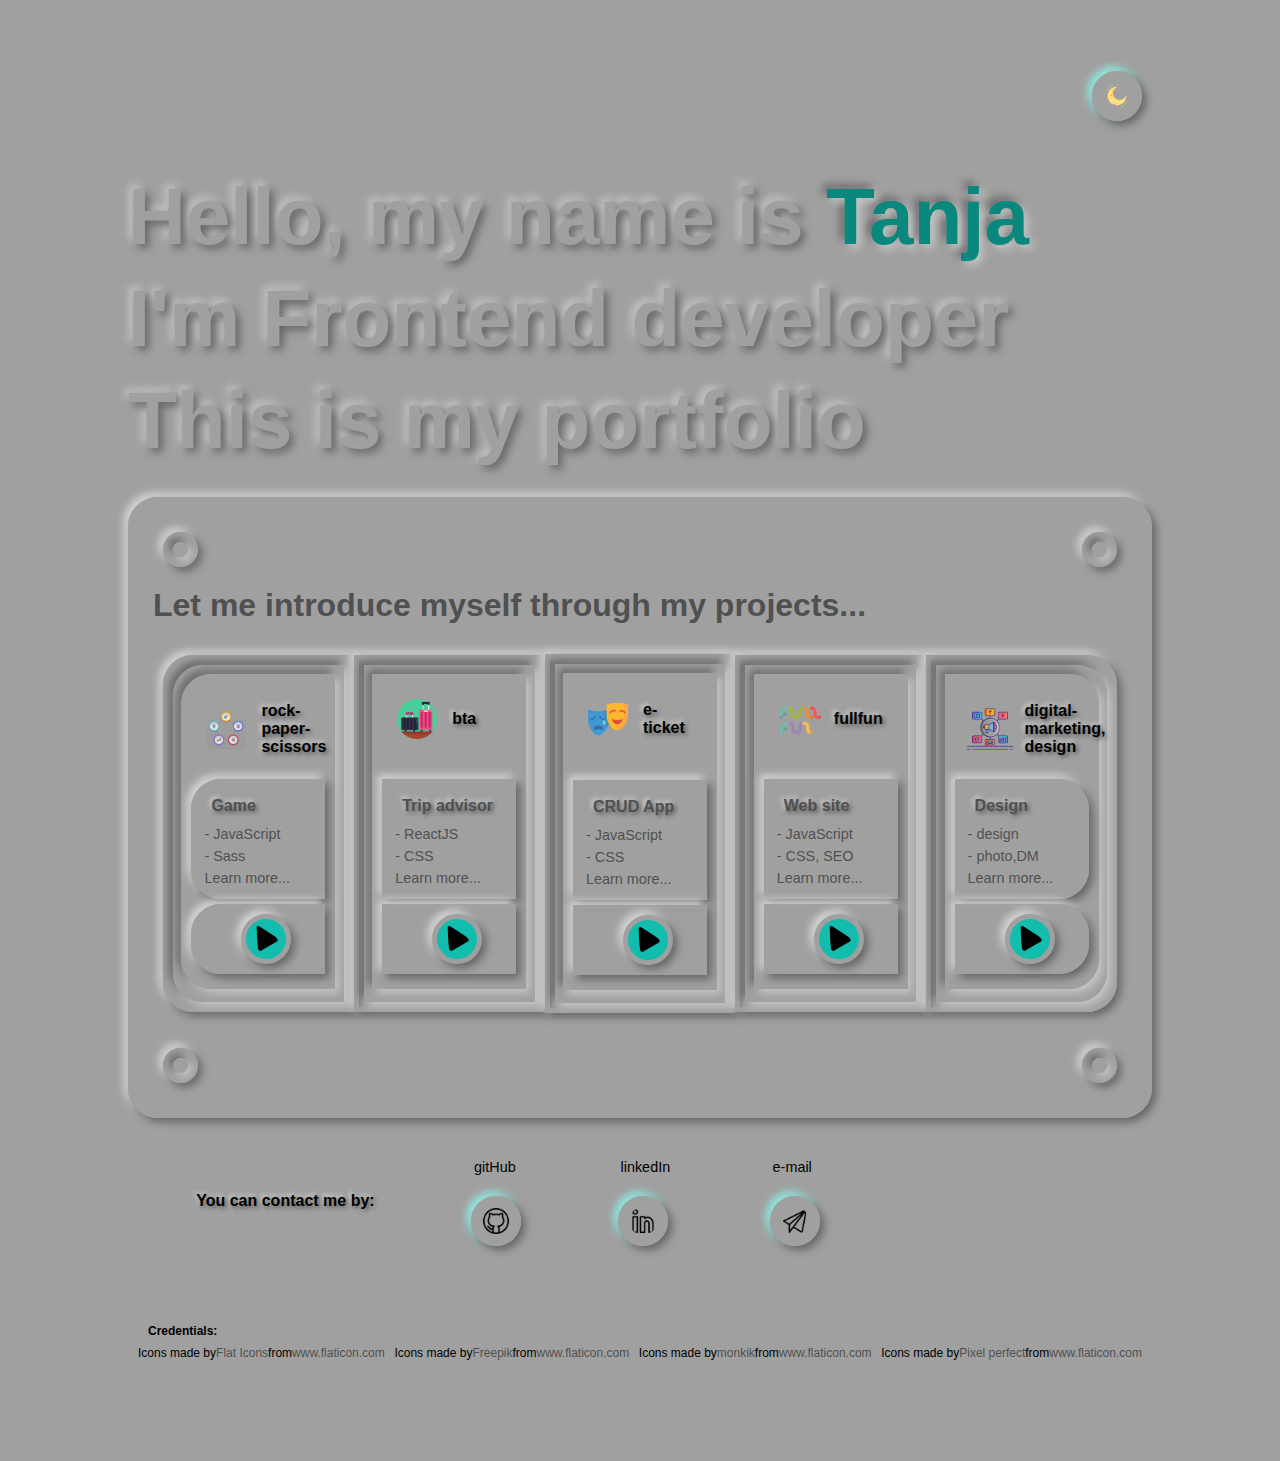
==== commit b3eae3ee: "color saturation changed" ====
--- a/light.html
+++ b/light.html
@@ -25,14 +25,9 @@
     <meta property="og:url" content="https://https://tatjama.github.io/portfolio/#portfolio-container" />
     <meta property="og:site_name" content="Portfolio - Tatjana Markovic " />  
     <!--favicon, social images--> 
-    <!--<meta property="og:image" content="https://privatniboravak.com/images/logo-linkdin.jpg"/>
-    <link rel="apple-touch-icon" sizes="180x180" href="https://privatniboravak.com/favicon/apple-touch-icon.png">
-    <link rel="icon" type="image/png" sizes="192x192" href="https://privatniboravak.com/favicon/android-chrome-192x192.png">
-    <link rel="icon" type="image/png" sizes="512x512" href="https://privatniboravak.com/favicon/android-chrome-512x512.png">
-    <link rel="icon" type="image/png" sizes="32x32" href="https://privatniboravak.com/favicon/favicon-32x32.png">
-    <link rel="icon" type="image/png" sizes="16x16" href="https://privatniboravak.com/favicon/favicon-16x16.png">
-    -->
-    
+    <meta property="og:image" content="https://tatjama.github.io/portfolio/images/personal-profile.png"/>
+    <link rel="icon" type="image/png" sizes="512x512" href="https://tatjama.github.io/portfolio/images/personal-profile.png" />
+    <link rel="icon" href="./images/personal-profile.png" sizes="16x16" type="image/png">
         <title>Portfolio | Tatjana Markovic | Light mode</title>
         <link rel="stylesheet" type= "text/css" screen = "media" href="./style/style_1.css">
     </head>
@@ -48,14 +43,14 @@
                         </a>
                     </div>   
                 </div>
-                <div id="active" class="contact-target">                        
-                   
+
+                <!--<div id="active" class="contact-target">                 
                     <div class="circle-out red-secondary-out">
                         <a href="#">
                             <img id="light-image" src="./images/sun (2).png" alt="sun"/>
                         </a>
                     </div>
-                </div>                 
+                </div> -->                
             </div>
         </nav>
         <div id="content" >
--- a/style/style_1.css
+++ b/style/style_1.css
@@ -1,2 +1,2 @@
-*{padding:0px;margin:0px;box-sizing:border-box}body,html{padding:0px;margin:0px;font-family:Arial, Helvetica, sans-serif;scroll-behavior:smooth;overflow-x:hidden}::-webkit-scrollbar{width:10px}::-webkit-scrollbar-track{box-shadow:inset 0 0 5px #505050;background-color:#a0a0a0;padding:0px 2px}::-webkit-scrollbar-button{background-color:#646464}::-webkit-scrollbar-thumb{background:#8ef1e9;border-radius:10px;padding:3px}::-webkit-scrollbar-thumb:hover{background:#5eb6af}.container{padding:4% 10%;width:100%}button{width:100px;height:50px;border-radius:30px;border:none;margin:10px 10px;font-size:large;font-weight:normal}.circle-out{border-radius:50%;padding:5px;width:50px;height:50px}.circle-in{border-radius:50%;padding:10%;width:100%;height:100%}.square-out{padding:5px;width:100%}.square-out.square-out{height:100%}.square-out-round{border-radius:30px;padding:5px;width:300px;height:550px}.square-in,.square-in-round{padding:2%;width:100%;height:100%}.square-in-round{border-radius:30px}h1{font-weight:bolder;font-size:5rem;margin:10px 0px}h2{font-weight:bolder;font-size:2rem;margin:10px 0px}h3{padding:10px 5px;font-size:1.5rem}h4{padding:8px 0px 8px 10px}p{font-size:0.9rem;padding:3px}ul,ol{padding:20px;font-size:1.2rem}li{padding:3px;font-size:0.9rem}.dark-mode span{text-shadow:4px 4px 8px #c8c8c8,-4px -4px 8px #646464;color:#0b887e}.up-dark{color:#646464;text-shadow:2px 2px 4px #505050,-2px -2px 4px #dcdcdc;box-shadow:4px 4px 8px #646464,-4px -4px 8px #dcdcdc}.color-red{background-color:#8ef1e9}.color-gray-secondary{background-color:#a0a0a0}.text-gray-secondary-color{color:#a0a0a0}.text-gray-secondary-color-darker{color:#505050}.text-gray-secondary-shadow{text-shadow:4px 4px 8px #646464,-4px -4px 8px #c8c8c8}.text-gray-secondary-shadow-dark{text-shadow:2px 2px 4px #505050,-2px -2px 4px #dcdcdc}.gray-secondary-out{border:solid 5px #a0a0a0;box-shadow:4px 4px 8px #646464,-4px -4px 8px #dcdcdc}.gray-secondary-in{border:solid 5px #a0a0a0;box-shadow:4px 4px 8px #c8c8c8,-4px -4px 8px #646464}.red-secondary-out{border:solid 5px #a0a0a0;box-shadow:4px 4px 8px #646464,-4px -4px 8px #8ef1e9}@media screen and (max-width: 800px){.dark-mode h1{text-shadow:3px 3px 6px #646464,-3px -3px 6px #c8c8c8}}@media screen and (max-width: 630px){.dark-mode h1{color:#a0a0a0;text-shadow:2px 2px 4px #646464,-2px -2px 4px #c8c8c8}}header{padding:20px 0px}span{font-weight:bold;font-stretch:ultra-condensed}a{text-decoration:none;display:inline-block}img{width:50px;height:50px;border-radius:10px}.direction-row{display:flex;padding:20px 10px;justify-content:space-around;flex-direction:row;align-items:center}.direction-row-between{display:flex;padding:10px;justify-content:space-between;flex-direction:row;align-items:center}nav .direction-row{justify-content:flex-end}nav .direction-row .contact-target{margin-left:40px}nav .direction-row .contact-target img{border-radius:50%;padding:3px}nav .direction-row #active{color:#0b887e}nav .direction-row #active div{box-shadow:4px 4px 8px #646464,-4px -4px 8px #8ef1e9}nav .direction-row #active div img{box-shadow:4px 4px 8px #8ef1e9,-4px -4px 8px #646464}#portfolio-container{width:100%;height:100%;padding:20px}.direction-row-between .circle-out{width:35px;height:35px}.portfolio-card{width:20%;height:100%}.portfolio-card .circle-out{margin-left:40px}.portfolio-card a{color:#505050}.portfolio-card .large{padding:5px}.portfolio-card .square-out{margin-bottom:5px}.portfolio-card .one:hover,.portfolio-card .two:hover{color:#646464;text-shadow:2px 2px 4px #c8c8c8,-2px -2px 4px #505050;box-shadow:4px 4px 8px #c8c8c8,-4px -4px 8px #646464;font-stretch:extra-condensed}.portfolio-card .one:hover div,.portfolio-card .two:hover div{text-shadow:2px 2px 4px #c8c8c8,-2px -2px 4px #505050;transform:scale(0.9)}.portfolio-card a:last-child:hover{color:#0b887e}.portfolio-card .two:hover div{box-shadow:4px 4px 8px #c8c8c8,-4px -4px 8px #646464}.card{margin-bottom:25px}.card h4{width:95px}.first .square-out,.first .square-in,.first .square-in-round{border-bottom-left-radius:30px;border-top-left-radius:30px}.first .card{margin-bottom:5px}.last .square-out,.last .square-in,.last .square-in-round{border-bottom-right-radius:30px;border-top-right-radius:30px}.last .card{margin-bottom:5px}.play{transform:rotate(-30deg);width:30px;padding-bottom:25px;padding-left:8px}.project{display:none;position:absolute;top:0%;left:0%;width:100%;background-color:#a0a0a0;padding:15% 10%}.project div{padding:5%}.project .side-menu{display:flex;padding:1px;justify-content:space-between;flex-direction:column;align-items:center;height:200px;position:fixed;right:20px;top:200px}.project .side-menu a{padding:5px}.project .side-menu a img{width:40px;height:40px}.project #go-to-site{transform:rotate(90deg)}.project .circle-out{width:70px;height:70px}.project .circle-out:hover{box-shadow:4px 4px 8px #c8c8c8,-4px -4px 8px #646464}.project button{width:100%}.project button:hover{background-color:#8ef1e9}.project a{color:#0b887e}.project a:hover{color:#5eb6af}.project .close-button{display:block}.project figure img{width:150px;height:auto;padding:5px}.project figure figcaption{font-size:small;padding:5px}.contact img{width:30px;height:auto}.contact .circle-in{border:0px}.contact .circle-in img{width:25px}.contact .contact-target:hover{color:#0b887e}.contact .contact-target:hover div{box-shadow:4px 4px 8px #646464,-4px -4px 8px #8ef1e9}.contact .contact-target:hover div img{box-shadow:4px 4px 8px #8ef1e9,-4px -4px 8px #646464}.contact #e-mail{visibility:hidden}.contact #linkedIn-image,.contact #e-mail-image{padding:3px}.contact #gitHub-image{padding:2px}.credentials{padding:50px 10px;font-size:12px}.credentials div{display:flex;padding:0px;justify-content:space-between;flex-direction:row;align-items:center}.credentials div a{color:#505050}@media screen and (max-width: 1180px){.container{padding:4% 4%}h1{font-size:4rem}}@media screen and (max-width: 1040px){.direction-row.portfolio-cards{display:flex;padding:20px 10px;justify-content:space-around;flex-direction:column;align-items:center}.card{width:70%}.card .direction-row-between{justify-content:space-around}.portfolio-card{max-width:100%;width:100%;margin-bottom:20px}.portfolio-card .square-out{margin-bottom:5px;border-radius:30px}.portfolio-card .two{padding:15px;width:30%}.portfolio-card .two div{margin:auto}.portfolio-card .square-in,.portfolio-card .square-in-round{border-radius:30px}.portfolio-card .square-in .square-out,.portfolio-card .square-in-round .square-out{display:flex;flex-direction:row}.portfolio-card .square-in .square-out .one,.portfolio-card .square-in-round .square-out .one{display:none}.project .direction-row-between{flex-direction:column}.project .direction-row-between h2{padding:20px}.project .side-menu{top:150px}#project .direction-row{flex-direction:column}.contact .direction-row{flex-wrap:wrap}.contact .direction-row h4{width:100%;padding:30px}.project-footer{height:2000px}.credentials .direction-row{flex-direction:column}}@media screen and (max-width: 800px){button{width:80px;height:40px;font-size:medium}h1{font-size:3rem}h2{font-size:1.5rem}ul,ol{padding:5px}.project .side-menu{top:100px;right:15px}.project .side-menu a img{width:30px;height:30px}}@media screen and (max-width: 630px){.container{padding:5% 5%}button{width:70px;height:35px;font-size:small}h1{font-weight:bolder;font-size:3rem}}@media screen and (max-width: 500px){h1{font-weight:bolder;font-size:2rem}h2{font-size:1rem}h3{font-size:0.9rem}p{font-size:0.8rem}ul,ol{font-size:0.85rem;padding:3px}li{font-size:0.7rem}.portfolio-card .two{padding:10px;margin-bottom:0px;margin-top:10px}.project .side-menu{top:70px;right:5px}}@media screen and (max-width: 420px){.portfolio-card .two{padding:2px}.card .direction-row-between{justify-content:space-between}.card .project .side-menu{right:0px}.card #project{padding:0px}}
+*{padding:0px;margin:0px;box-sizing:border-box}body,html{padding:0px;margin:0px;font-family:Arial, Helvetica, sans-serif;scroll-behavior:smooth;overflow-x:hidden}::-webkit-scrollbar{width:10px}::-webkit-scrollbar-track{box-shadow:inset 0 0 5px #505050;background-color:#a0a0a0;padding:0px 2px}::-webkit-scrollbar-button{background-color:#646464}::-webkit-scrollbar-thumb{background:#8ef1e9;border-radius:10px;padding:3px}::-webkit-scrollbar-thumb:hover{background:#5eb6af}.container{padding:4% 10%;width:100%}button{width:100px;height:50px;border-radius:30px;border:none;margin:10px 10px;font-size:large;font-weight:normal}.circle-out{border-radius:50%;padding:5px;width:50px;height:50px}.circle-in{border-radius:50%;padding:10%;width:100%;height:100%}.square-out{padding:5px;width:100%}.square-out.square-out{height:100%}.square-out-round{border-radius:30px;padding:5px;width:300px;height:550px}.square-in,.square-in-round{padding:2%;width:100%;height:100%}.square-in-round{border-radius:30px}h1{font-weight:bolder;font-size:5rem;margin:10px 0px}h2{font-weight:bolder;font-size:2rem;margin:10px 0px}h3{padding:10px 5px;font-size:1.5rem}h4{padding:8px 0px 8px 10px}p{font-size:0.9rem;padding:3px}ul,ol{padding:20px;font-size:1.2rem}li{padding:3px;font-size:0.9rem}.dark-mode span{text-shadow:4px 4px 8px #c8c8c8,-4px -4px 8px #646464;color:#0b887e}.up-dark{color:#646464;text-shadow:2px 2px 4px #505050,-2px -2px 4px #dcdcdc;box-shadow:4px 4px 8px #646464,-4px -4px 8px #dcdcdc}.color-red{background-color:#12bdae}.color-gray-secondary{background-color:#a0a0a0}.text-gray-secondary-color{color:#a0a0a0}.text-gray-secondary-color-darker{color:#505050}.text-gray-secondary-shadow{text-shadow:4px 4px 8px #646464,-4px -4px 8px #c8c8c8}.text-gray-secondary-shadow-dark{text-shadow:2px 2px 4px #505050,-2px -2px 4px #dcdcdc}.gray-secondary-out{border:solid 5px #a0a0a0;box-shadow:4px 4px 8px #646464,-4px -4px 8px #dcdcdc}.gray-secondary-in{border:solid 5px #a0a0a0;box-shadow:4px 4px 8px #c8c8c8,-4px -4px 8px #646464}.red-secondary-out{border:solid 5px #a0a0a0;box-shadow:4px 4px 8px #646464,-4px -4px 8px #8ef1e9}@media screen and (max-width: 800px){.dark-mode h1{text-shadow:3px 3px 6px #646464,-3px -3px 6px #c8c8c8}}@media screen and (max-width: 630px){.dark-mode h1{color:#a0a0a0;text-shadow:2px 2px 4px #646464,-2px -2px 4px #c8c8c8}}header{padding:20px 0px}span{font-weight:bold;font-stretch:ultra-condensed}a{text-decoration:none;display:inline-block}img{width:50px;height:50px;border-radius:10px}.direction-row{display:flex;padding:20px 10px;justify-content:space-around;flex-direction:row;align-items:center}.direction-row-between{display:flex;padding:10px;justify-content:space-between;flex-direction:row;align-items:center}nav .direction-row{justify-content:flex-end}nav .direction-row .contact-target{margin-left:40px}nav .direction-row .contact-target img{border-radius:50%;padding:3px}nav .direction-row #active{color:#0b887e}nav .direction-row #active div{box-shadow:4px 4px 8px #646464,-4px -4px 8px #8ef1e9}nav .direction-row #active div img{box-shadow:4px 4px 8px #8ef1e9,-4px -4px 8px #646464}#portfolio-container{width:100%;height:100%;padding:20px}.direction-row-between .circle-out{width:35px;height:35px}.portfolio-card{width:20%;height:100%}.portfolio-card .circle-out{margin-left:40px}.portfolio-card a{color:#505050}.portfolio-card .large{padding:5px}.portfolio-card .square-out{margin-bottom:5px}.portfolio-card .one:hover,.portfolio-card .two:hover{color:#646464;text-shadow:2px 2px 4px #c8c8c8,-2px -2px 4px #505050;box-shadow:4px 4px 8px #c8c8c8,-4px -4px 8px #646464;font-stretch:extra-condensed}.portfolio-card .one:hover div,.portfolio-card .two:hover div{text-shadow:2px 2px 4px #c8c8c8,-2px -2px 4px #505050;transform:scale(0.9)}.portfolio-card a:last-child:hover{color:#0b887e}.portfolio-card .two:hover div{box-shadow:4px 4px 8px #c8c8c8,-4px -4px 8px #646464}.card{margin-bottom:25px}.card h4{width:95px}.first .square-out,.first .square-in,.first .square-in-round{border-bottom-left-radius:30px;border-top-left-radius:30px}.first .card{margin-bottom:5px}.last .square-out,.last .square-in,.last .square-in-round{border-bottom-right-radius:30px;border-top-right-radius:30px}.last .card{margin-bottom:5px}.play{transform:rotate(-30deg);width:30px;padding-bottom:25px;padding-left:8px}.project{display:none;position:absolute;top:0%;left:0%;width:100%;background-color:#a0a0a0;padding:15% 10%}.project div{padding:5%}.project .side-menu{display:flex;padding:1px;justify-content:space-between;flex-direction:column;align-items:center;height:200px;position:fixed;right:20px;top:200px}.project .side-menu a{padding:5px}.project .side-menu a img{width:40px;height:40px}.project #go-to-site{transform:rotate(90deg)}.project .circle-out{width:70px;height:70px}.project .circle-out:hover{box-shadow:4px 4px 8px #c8c8c8,-4px -4px 8px #646464}.project button{width:100%}.project button:hover{background-color:#8ef1e9}.project a{color:#0b887e}.project a:hover{color:#5eb6af}.project .close-button{display:block}.project figure img{width:150px;height:auto;padding:5px}.project figure figcaption{font-size:small;padding:5px}.contact img{width:30px;height:auto}.contact .circle-in{border:0px}.contact .circle-in img{width:25px}.contact .contact-target:hover{color:#0b887e}.contact .contact-target:hover div{box-shadow:4px 4px 8px #646464,-4px -4px 8px #8ef1e9}.contact .contact-target:hover div img{box-shadow:4px 4px 8px #8ef1e9,-4px -4px 8px #646464}.contact #e-mail{visibility:hidden}.contact #linkedIn-image,.contact #e-mail-image{padding:3px}.contact #gitHub-image{padding:2px}.credentials{padding:50px 10px;font-size:12px}.credentials div{display:flex;padding:0px;justify-content:space-between;flex-direction:row;align-items:center}.credentials div a{color:#505050}@media screen and (max-width: 1180px){.container{padding:4% 4%}h1{font-size:4rem}}@media screen and (max-width: 1040px){.direction-row.portfolio-cards{display:flex;padding:20px 10px;justify-content:space-around;flex-direction:column;align-items:center}.card{width:70%}.card .direction-row-between{justify-content:space-around}.portfolio-card{max-width:100%;width:100%;margin-bottom:20px}.portfolio-card .square-out{margin-bottom:5px;border-radius:30px}.portfolio-card .two{padding:15px;width:30%}.portfolio-card .two div{margin:auto}.portfolio-card .square-in,.portfolio-card .square-in-round{border-radius:30px}.portfolio-card .square-in .square-out,.portfolio-card .square-in-round .square-out{display:flex;flex-direction:row}.portfolio-card .square-in .square-out .one,.portfolio-card .square-in-round .square-out .one{display:none}.project .direction-row-between{flex-direction:column}.project .direction-row-between h2{padding:20px}.project .side-menu{top:150px}#project .direction-row{flex-direction:column}.contact .direction-row{flex-wrap:wrap}.contact .direction-row h4{width:100%;padding:30px}.project-footer{height:2000px}.credentials .direction-row{flex-direction:column}}@media screen and (max-width: 800px){button{width:80px;height:40px;font-size:medium}h1{font-size:3rem}h2{font-size:1.5rem}ul,ol{padding:5px}.project .side-menu{top:100px;right:15px}.project .side-menu a img{width:30px;height:30px}}@media screen and (max-width: 630px){.container{padding:5% 5%}button{width:70px;height:35px;font-size:small}h1{font-weight:bolder;font-size:3rem}}@media screen and (max-width: 500px){h1{font-weight:bolder;font-size:2rem}h2{font-size:1rem}h3{font-size:0.9rem}p{font-size:0.8rem}ul,ol{font-size:0.85rem;padding:3px}li{font-size:0.7rem}.portfolio-card .two{padding:10px;margin-bottom:0px;margin-top:10px}.project .side-menu{top:70px;right:5px}}@media screen and (max-width: 420px){.portfolio-card .two{padding:2px}.card .direction-row-between{justify-content:space-between}.card .project .side-menu{right:0px}.card #project{padding:0px}}
 /*# sourceMappingURL=style_1.css.map */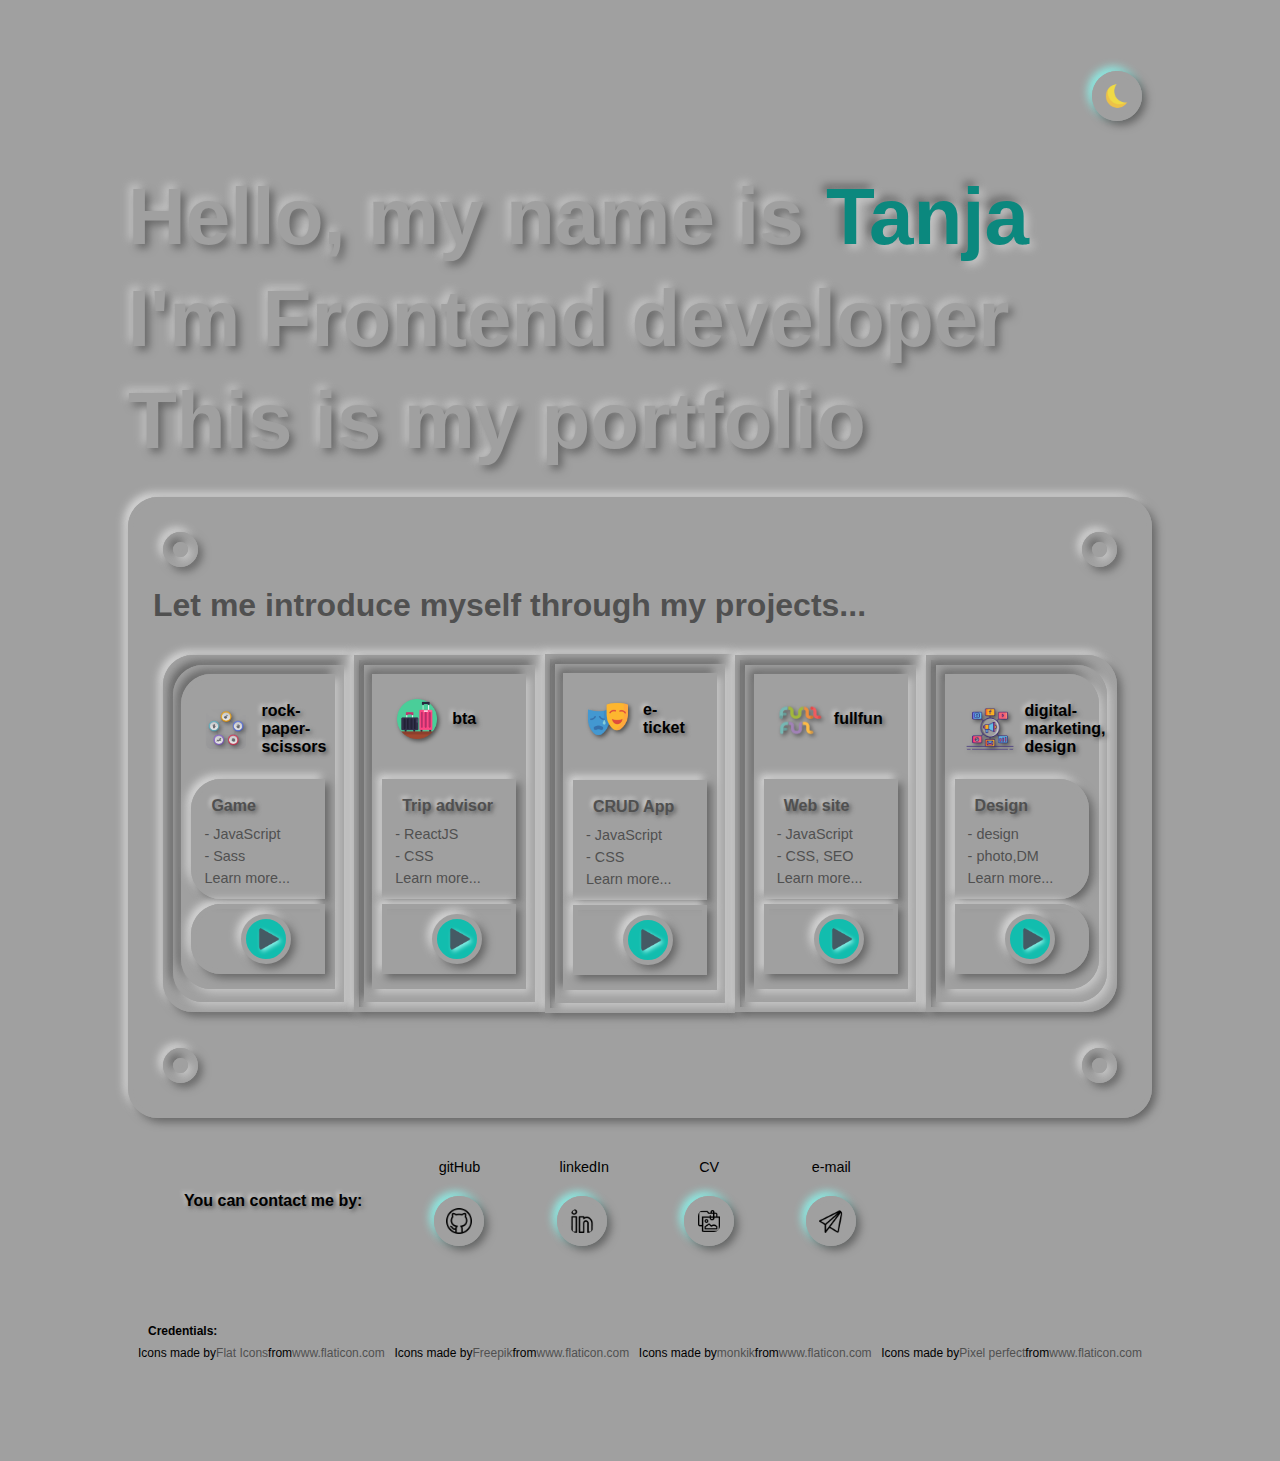
==== commit b84cbe3d: "drop shadow" ====
--- a/light.html
+++ b/light.html
@@ -33,24 +33,16 @@
     </head>
     <body onload="loadPortfolio()">
         
-        <div class="container dark-mode color-gray-secondary">
+        <div class="container light-mode color-gray-secondary">
             <nav class="contact">
             <div class="direction-row">
                 <div  class="contact-target">                    
                     <div class="circle-out red-secondary-out">                            
                         <a href="./index.html">
-                            <img id = "dark-image" src="./images/night-mode (2).png" alt="moon"/>
+                            <img id = "dark-image" src="./images/night-mode (1).png" alt="moon"/>
                         </a>
                     </div>   
                 </div>
-
-                <!--<div id="active" class="contact-target">                 
-                    <div class="circle-out red-secondary-out">
-                        <a href="#">
-                            <img id="light-image" src="./images/sun (2).png" alt="sun"/>
-                        </a>
-                    </div>
-                </div> -->                
             </div>
         </nav>
         <div id="content" >
--- a/style/style_1.css
+++ b/style/style_1.css
@@ -1,2 +1,2 @@
-*{padding:0px;margin:0px;box-sizing:border-box}body,html{padding:0px;margin:0px;font-family:Arial, Helvetica, sans-serif;scroll-behavior:smooth;overflow-x:hidden}::-webkit-scrollbar{width:10px}::-webkit-scrollbar-track{box-shadow:inset 0 0 5px #505050;background-color:#a0a0a0;padding:0px 2px}::-webkit-scrollbar-button{background-color:#646464}::-webkit-scrollbar-thumb{background:#8ef1e9;border-radius:10px;padding:3px}::-webkit-scrollbar-thumb:hover{background:#5eb6af}.container{padding:4% 10%;width:100%}button{width:100px;height:50px;border-radius:30px;border:none;margin:10px 10px;font-size:large;font-weight:normal}.circle-out{border-radius:50%;padding:5px;width:50px;height:50px}.circle-in{border-radius:50%;padding:10%;width:100%;height:100%}.square-out{padding:5px;width:100%}.square-out.square-out{height:100%}.square-out-round{border-radius:30px;padding:5px;width:300px;height:550px}.square-in,.square-in-round{padding:2%;width:100%;height:100%}.square-in-round{border-radius:30px}h1{font-weight:bolder;font-size:5rem;margin:10px 0px}h2{font-weight:bolder;font-size:2rem;margin:10px 0px}h3{padding:10px 5px;font-size:1.5rem}h4{padding:8px 0px 8px 10px}p{font-size:0.9rem;padding:3px}ul,ol{padding:20px;font-size:1.2rem}li{padding:3px;font-size:0.9rem}.dark-mode span{text-shadow:4px 4px 8px #c8c8c8,-4px -4px 8px #646464;color:#0b887e}.up-dark{color:#646464;text-shadow:2px 2px 4px #505050,-2px -2px 4px #dcdcdc;box-shadow:4px 4px 8px #646464,-4px -4px 8px #dcdcdc}.color-red{background-color:#12bdae}.color-gray-secondary{background-color:#a0a0a0}.text-gray-secondary-color{color:#a0a0a0}.text-gray-secondary-color-darker{color:#505050}.text-gray-secondary-shadow{text-shadow:4px 4px 8px #646464,-4px -4px 8px #c8c8c8}.text-gray-secondary-shadow-dark{text-shadow:2px 2px 4px #505050,-2px -2px 4px #dcdcdc}.gray-secondary-out{border:solid 5px #a0a0a0;box-shadow:4px 4px 8px #646464,-4px -4px 8px #dcdcdc}.gray-secondary-in{border:solid 5px #a0a0a0;box-shadow:4px 4px 8px #c8c8c8,-4px -4px 8px #646464}.red-secondary-out{border:solid 5px #a0a0a0;box-shadow:4px 4px 8px #646464,-4px -4px 8px #8ef1e9}@media screen and (max-width: 800px){.dark-mode h1{text-shadow:3px 3px 6px #646464,-3px -3px 6px #c8c8c8}}@media screen and (max-width: 630px){.dark-mode h1{color:#a0a0a0;text-shadow:2px 2px 4px #646464,-2px -2px 4px #c8c8c8}}header{padding:20px 0px}span{font-weight:bold;font-stretch:ultra-condensed}a{text-decoration:none;display:inline-block}img{width:50px;height:50px;border-radius:10px}.direction-row{display:flex;padding:20px 10px;justify-content:space-around;flex-direction:row;align-items:center}.direction-row-between{display:flex;padding:10px;justify-content:space-between;flex-direction:row;align-items:center}nav .direction-row{justify-content:flex-end}nav .direction-row .contact-target{margin-left:40px}nav .direction-row .contact-target img{border-radius:50%;padding:3px}nav .direction-row #active{color:#0b887e}nav .direction-row #active div{box-shadow:4px 4px 8px #646464,-4px -4px 8px #8ef1e9}nav .direction-row #active div img{box-shadow:4px 4px 8px #8ef1e9,-4px -4px 8px #646464}#portfolio-container{width:100%;height:100%;padding:20px}.direction-row-between .circle-out{width:35px;height:35px}.portfolio-card{width:20%;height:100%}.portfolio-card .circle-out{margin-left:40px}.portfolio-card a{color:#505050}.portfolio-card .large{padding:5px}.portfolio-card .square-out{margin-bottom:5px}.portfolio-card .one:hover,.portfolio-card .two:hover{color:#646464;text-shadow:2px 2px 4px #c8c8c8,-2px -2px 4px #505050;box-shadow:4px 4px 8px #c8c8c8,-4px -4px 8px #646464;font-stretch:extra-condensed}.portfolio-card .one:hover div,.portfolio-card .two:hover div{text-shadow:2px 2px 4px #c8c8c8,-2px -2px 4px #505050;transform:scale(0.9)}.portfolio-card a:last-child:hover{color:#0b887e}.portfolio-card .two:hover div{box-shadow:4px 4px 8px #c8c8c8,-4px -4px 8px #646464}.card{margin-bottom:25px}.card h4{width:95px}.first .square-out,.first .square-in,.first .square-in-round{border-bottom-left-radius:30px;border-top-left-radius:30px}.first .card{margin-bottom:5px}.last .square-out,.last .square-in,.last .square-in-round{border-bottom-right-radius:30px;border-top-right-radius:30px}.last .card{margin-bottom:5px}.play{transform:rotate(-30deg);width:30px;padding-bottom:25px;padding-left:8px}.project{display:none;position:absolute;top:0%;left:0%;width:100%;background-color:#a0a0a0;padding:15% 10%}.project div{padding:5%}.project .side-menu{display:flex;padding:1px;justify-content:space-between;flex-direction:column;align-items:center;height:200px;position:fixed;right:20px;top:200px}.project .side-menu a{padding:5px}.project .side-menu a img{width:40px;height:40px}.project #go-to-site{transform:rotate(90deg)}.project .circle-out{width:70px;height:70px}.project .circle-out:hover{box-shadow:4px 4px 8px #c8c8c8,-4px -4px 8px #646464}.project button{width:100%}.project button:hover{background-color:#8ef1e9}.project a{color:#0b887e}.project a:hover{color:#5eb6af}.project .close-button{display:block}.project figure img{width:150px;height:auto;padding:5px}.project figure figcaption{font-size:small;padding:5px}.contact img{width:30px;height:auto}.contact .circle-in{border:0px}.contact .circle-in img{width:25px}.contact .contact-target:hover{color:#0b887e}.contact .contact-target:hover div{box-shadow:4px 4px 8px #646464,-4px -4px 8px #8ef1e9}.contact .contact-target:hover div img{box-shadow:4px 4px 8px #8ef1e9,-4px -4px 8px #646464}.contact #e-mail{visibility:hidden}.contact #linkedIn-image,.contact #e-mail-image{padding:3px}.contact #gitHub-image{padding:2px}.credentials{padding:50px 10px;font-size:12px}.credentials div{display:flex;padding:0px;justify-content:space-between;flex-direction:row;align-items:center}.credentials div a{color:#505050}@media screen and (max-width: 1180px){.container{padding:4% 4%}h1{font-size:4rem}}@media screen and (max-width: 1040px){.direction-row.portfolio-cards{display:flex;padding:20px 10px;justify-content:space-around;flex-direction:column;align-items:center}.card{width:70%}.card .direction-row-between{justify-content:space-around}.portfolio-card{max-width:100%;width:100%;margin-bottom:20px}.portfolio-card .square-out{margin-bottom:5px;border-radius:30px}.portfolio-card .two{padding:15px;width:30%}.portfolio-card .two div{margin:auto}.portfolio-card .square-in,.portfolio-card .square-in-round{border-radius:30px}.portfolio-card .square-in .square-out,.portfolio-card .square-in-round .square-out{display:flex;flex-direction:row}.portfolio-card .square-in .square-out .one,.portfolio-card .square-in-round .square-out .one{display:none}.project .direction-row-between{flex-direction:column}.project .direction-row-between h2{padding:20px}.project .side-menu{top:150px}#project .direction-row{flex-direction:column}.contact .direction-row{flex-wrap:wrap}.contact .direction-row h4{width:100%;padding:30px}.project-footer{height:2000px}.credentials .direction-row{flex-direction:column}}@media screen and (max-width: 800px){button{width:80px;height:40px;font-size:medium}h1{font-size:3rem}h2{font-size:1.5rem}ul,ol{padding:5px}.project .side-menu{top:100px;right:15px}.project .side-menu a img{width:30px;height:30px}}@media screen and (max-width: 630px){.container{padding:5% 5%}button{width:70px;height:35px;font-size:small}h1{font-weight:bolder;font-size:3rem}}@media screen and (max-width: 500px){h1{font-weight:bolder;font-size:2rem}h2{font-size:1rem}h3{font-size:0.9rem}p{font-size:0.8rem}ul,ol{font-size:0.85rem;padding:3px}li{font-size:0.7rem}.portfolio-card .two{padding:10px;margin-bottom:0px;margin-top:10px}.project .side-menu{top:70px;right:5px}}@media screen and (max-width: 420px){.portfolio-card .two{padding:2px}.card .direction-row-between{justify-content:space-between}.card .project .side-menu{right:0px}.card #project{padding:0px}}
+*{padding:0px;margin:0px;box-sizing:border-box}body,html{padding:0px;margin:0px;font-family:Arial, Helvetica, sans-serif;scroll-behavior:smooth;overflow-x:hidden}::-webkit-scrollbar{width:10px}::-webkit-scrollbar-track{box-shadow:inset 0 0 5px #505050;background-color:#a0a0a0;padding:0px 2px}::-webkit-scrollbar-button{background-color:#646464}::-webkit-scrollbar-thumb{background:#8ef1e9;border-radius:10px;padding:3px}::-webkit-scrollbar-thumb:hover{background:#5eb6af}.container{padding:4% 10%;width:100%}button{width:100px;height:50px;border-radius:30px;border:none;margin:10px 10px;font-size:large;font-weight:normal}.circle-out{border-radius:50%;padding:5px;width:50px;height:50px}.circle-in{border-radius:50%;padding:10%;width:100%;height:100%}.square-out{padding:5px;width:100%}.square-out.square-out{height:100%}.square-out-round{border-radius:30px;padding:5px;width:300px;height:550px}.square-in,.square-in-round{padding:2%;width:100%;height:100%}.square-in-round{border-radius:30px}h1{font-weight:bolder;font-size:5rem;margin:10px 0px}h2{font-weight:bolder;font-size:2rem;margin:10px 0px}h3{padding:10px 5px;font-size:1.5rem}h4{padding:8px 0px 8px 10px}p{font-size:0.9rem;padding:3px}ul,ol{padding:20px;font-size:1.2rem}li{padding:3px;font-size:0.9rem}.dark-mode span,.light-mode span{text-shadow:4px 4px 8px #c8c8c8,-4px -4px 8px #646464;color:#0b887e}.up-dark{color:#646464;text-shadow:2px 2px 4px #505050,-2px -2px 4px #dcdcdc;box-shadow:4px 4px 8px #646464,-4px -4px 8px #dcdcdc}.color-red{background-color:#12bdae}.color-gray-secondary{background-color:#a0a0a0}.text-gray-secondary-color{color:#a0a0a0}.text-gray-secondary-color-darker{color:#505050}.text-gray-secondary-shadow{text-shadow:4px 4px 8px #646464,-4px -4px 8px #c8c8c8}.text-gray-secondary-shadow-dark{text-shadow:2px 2px 4px #505050,-2px -2px 4px #dcdcdc}.gray-secondary-out{border:solid 5px #a0a0a0;box-shadow:4px 4px 8px #646464,-4px -4px 8px #dcdcdc}.gray-secondary-in{border:solid 5px #a0a0a0;box-shadow:4px 4px 8px #c8c8c8,-4px -4px 8px #646464}.red-secondary-out{border:solid 5px #a0a0a0;box-shadow:4px 4px 8px #646464,-4px -4px 8px #8ef1e9}@media screen and (max-width: 800px){.dark-mode h1,.light-mode h1{text-shadow:3px 3px 6px #646464,-3px -3px 6px #c8c8c8}}@media screen and (max-width: 630px){.dark-mode h1,.light-mode h1{color:#a0a0a0;text-shadow:2px 2px 4px #646464,-2px -2px 4px #c8c8c8}}header{padding:20px 0px}span{font-weight:bold;font-stretch:ultra-condensed}a{text-decoration:none;display:inline-block}img{width:50px;height:50px;border-radius:10px}.direction-row{display:flex;padding:20px 10px;justify-content:space-around;flex-direction:row;align-items:center}.direction-row-between{display:flex;padding:10px;justify-content:space-between;flex-direction:row;align-items:center}nav .direction-row{justify-content:flex-end}nav .direction-row .contact-target{margin-left:40px}nav .direction-row .contact-target img{border-radius:50%;padding:3px}nav .direction-row #active{color:#0b887e}nav .direction-row #active div{box-shadow:4px 4px 8px #646464,-4px -4px 8px #8ef1e9}nav .direction-row #active div img{box-shadow:4px 4px 8px #8ef1e9,-4px -4px 8px #646464}#portfolio-container{width:100%;height:100%;padding:20px}.direction-row-between .circle-out{width:35px;height:35px}.portfolio-card{width:20%;height:100%}.portfolio-card .circle-out{margin-left:40px}.portfolio-card a{color:#505050}.portfolio-card .large{padding:5px}.portfolio-card .square-out{margin-bottom:5px}.portfolio-card .one:hover,.portfolio-card .two:hover{color:#646464;text-shadow:2px 2px 4px #c8c8c8,-2px -2px 4px #505050;box-shadow:4px 4px 8px #c8c8c8,-4px -4px 8px #646464;font-stretch:extra-condensed}.portfolio-card .one:hover div,.portfolio-card .two:hover div{text-shadow:2px 2px 4px #c8c8c8,-2px -2px 4px #505050;transform:scale(0.9)}.portfolio-card a:last-child:hover{color:#0b887e}.portfolio-card .two:hover div{box-shadow:4px 4px 8px #c8c8c8,-4px -4px 8px #646464}.card{margin-bottom:25px}.card img{filter:drop-shadow(2px 2px 2px #505050)}.card h4{width:95px}.first .square-out,.first .square-in,.first .square-in-round{border-bottom-left-radius:30px;border-top-left-radius:30px}.first .card{margin-bottom:5px}.last .square-out,.last .square-in,.last .square-in-round{border-bottom-right-radius:30px;border-top-right-radius:30px}.last .card{margin-bottom:5px}.play{height:26px;width:auto;padding-left:7px;padding-top:4px}.light-mode .play{filter:drop-shadow(2px 2px 2px #8ef1e9)}.dark-mode .play{filter:drop-shadow(2px 2px 2px #310101)}.project{display:none;position:absolute;top:0%;left:0%;width:100%;background-color:#a0a0a0;padding:15% 10%}.project div{padding:5%}.project img{filter:drop-shadow(2px 2px 2px #505050)}.project .side-menu{display:flex;padding:1px;justify-content:space-between;flex-direction:column;align-items:center;height:200px;position:fixed;right:20px;top:200px}.project .side-menu a{padding:5px}.project .side-menu a img{width:40px;height:40px}.project #go-to-site{transform:rotate(90deg)}.project .circle-out{width:70px;height:70px}.project .circle-out:hover{box-shadow:4px 4px 8px #c8c8c8,-4px -4px 8px #646464}.project button{width:100%}.project button:hover{background-color:#8ef1e9}.project a{color:#0b887e}.project a:hover{color:#5eb6af}.project .close-button{display:block}.project figure img{width:150px;height:auto;padding:5px}.project figure figcaption{font-size:small;padding:5px}.contact img{width:30px;height:auto}.contact .circle-in{border:0px}.contact .circle-in img{width:25px}.contact .contact-target{text-align:center}.contact .contact-target:hover{color:#0b887e}.contact .contact-target:hover div{box-shadow:4px 4px 8px #646464,-4px -4px 8px #8ef1e9}.contact .contact-target:hover div img{box-shadow:4px 4px 8px #8ef1e9,-4px -4px 8px #646464}.contact #e-mail{visibility:hidden}.contact #linkedIn-image,.contact #e-mail-image{padding:3px}.contact #portfolio-image{padding:4px}.contact #gitHub-image{padding:2px}.credentials{padding:50px 10px;font-size:12px}.credentials div{display:flex;padding:0px;justify-content:space-between;flex-direction:row;align-items:center}.credentials div a{color:#505050}@media screen and (max-width: 1180px){.container{padding:4% 4%}h1{font-size:4rem}}@media screen and (max-width: 1040px){.direction-row.portfolio-cards{display:flex;padding:20px 10px;justify-content:space-around;flex-direction:column;align-items:center}.card{width:70%}.card .direction-row-between{justify-content:space-around}.portfolio-card{max-width:100%;width:100%;margin-bottom:20px}.portfolio-card .square-out{margin-bottom:5px;border-radius:30px}.portfolio-card .two{padding:15px;width:30%}.portfolio-card .two div{margin:auto}.portfolio-card .square-in,.portfolio-card .square-in-round{border-radius:30px}.portfolio-card .square-in .square-out,.portfolio-card .square-in-round .square-out{display:flex;flex-direction:row}.portfolio-card .square-in .square-out .one,.portfolio-card .square-in-round .square-out .one{display:none}.project .direction-row-between{flex-direction:column}.project .direction-row-between h2{padding:20px}.project .side-menu{top:150px}#project .direction-row{flex-direction:column}.contact .direction-row{flex-wrap:wrap}.contact .direction-row h4{width:100%;padding:30px}.project-footer{height:2000px}.credentials .direction-row{flex-direction:column}}@media screen and (max-width: 800px){button{width:80px;height:40px;font-size:medium}h1{font-size:3rem}h2{font-size:1.5rem}ul,ol{padding:5px}.project .side-menu{top:100px;right:15px}.project .side-menu a img{width:30px;height:30px}}@media screen and (max-width: 630px){.container{padding:5% 5%}button{width:70px;height:35px;font-size:small}h1{font-weight:bolder;font-size:3rem}}@media screen and (max-width: 500px){h1{font-weight:bolder;font-size:2rem}h2{font-size:1rem}h3{font-size:0.9rem}p{font-size:0.8rem}ul,ol{font-size:0.85rem;padding:3px}li{font-size:0.7rem}.portfolio-card .two{padding:10px;margin-bottom:0px;margin-top:10px}.project .side-menu{top:70px;right:5px}}@media screen and (max-width: 420px){.portfolio-card .two{padding:2px}.card .direction-row-between{justify-content:space-between}.card .project .side-menu{right:0px}.card #project{padding:0px}}
 /*# sourceMappingURL=style_1.css.map */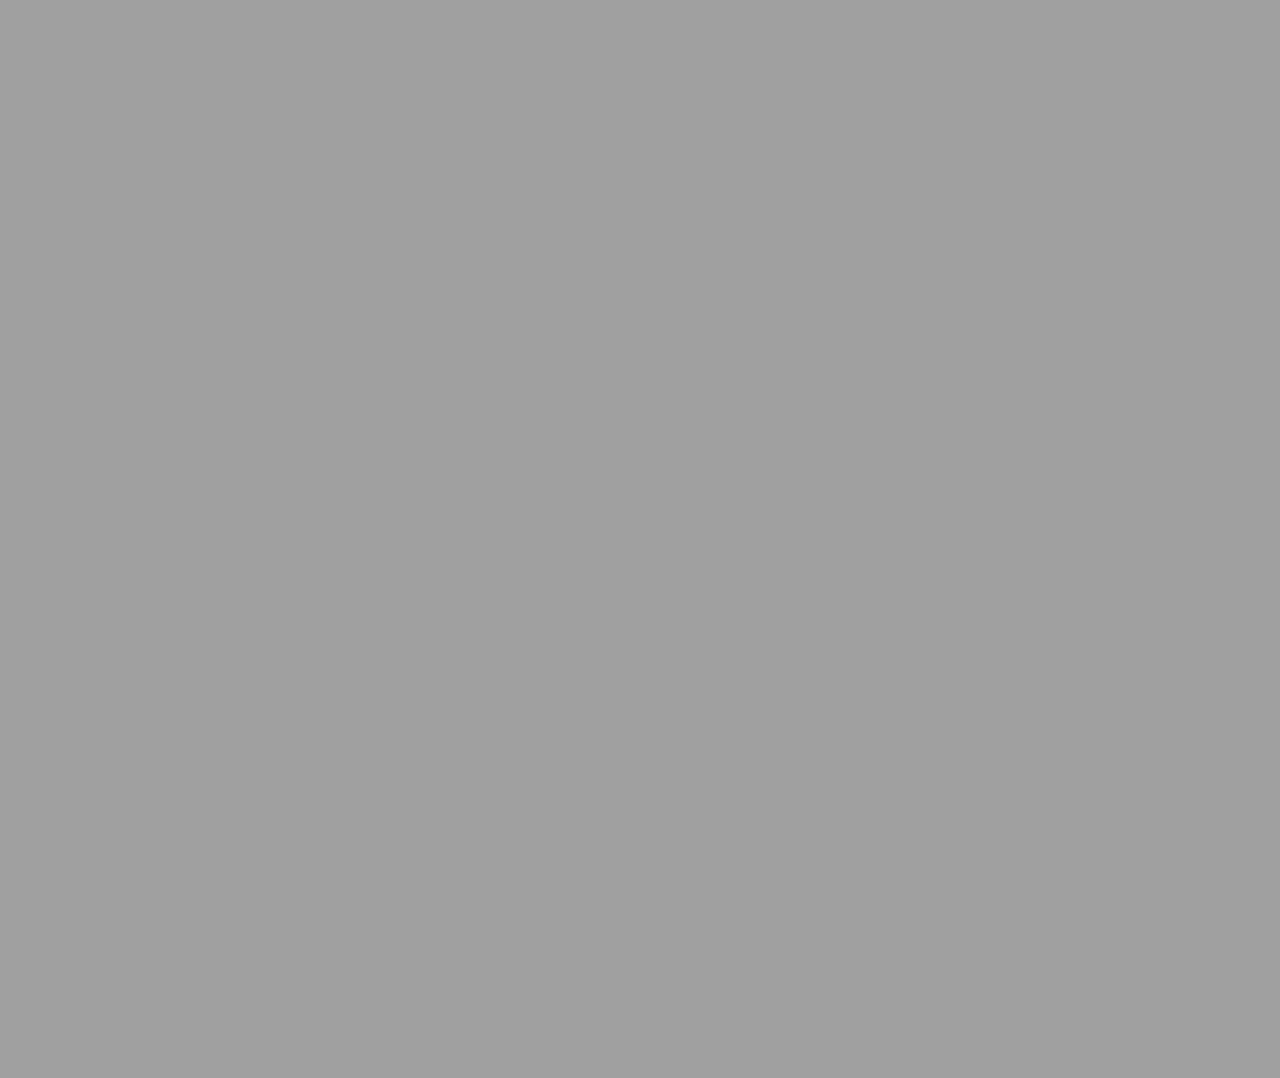
==== commit 6b3b3eb4: "animation intro" ====
--- a/light.html
+++ b/light.html
@@ -45,9 +45,25 @@
                 </div>
             </div>
         </nav>
+        <h2 id="big-text" class="text-gray-secondary-shadow-dark">
+            Let me introduce myself through my projects...
+        </h2>
         <div id="content" >
            
         </div>   
-        </div>      
+        <!--animation-->
+        <header class="text-gray-secondary-color text-gray-secondary-shadow-dark intro">
+            <div class="intro-text">
+                <h1 class="hide"><span class = "text">Hello, my name is Tatjana</span></h1>
+                <h1 class="hide"><span class="text"> I'm Frontend developer</span></h1>            
+                <h1 class="hide"><span class="text"> This is my portfolio </span></h1>       
+            </div>         
+        </header>
+        <div class="slider"></div>
+        </div>  
+        <script src="https://cdnjs.cloudflare.com/ajax/libs/gsap/3.5.1/gsap.min.js" integrity="sha512-IQLehpLoVS4fNzl7IfH8Iowfm5+RiMGtHykgZJl9AWMgqx0AmJ6cRWcB+GaGVtIsnC4voMfm8f2vwtY+6oPjpQ==" crossorigin="anonymous">
+        </script>
+        <script type = "text/javascript" src = "./js/index.js"></script>
+        <script type="text/javascript" src="./js/animation.js"></script>    
     </body>
-    <script type = "text/javascript" src = "./js/index.js"></script>+    --- a/style/style_1.css
+++ b/style/style_1.css
@@ -1,2 +1,2 @@
-*{padding:0px;margin:0px;box-sizing:border-box}body,html{padding:0px;margin:0px;font-family:Arial, Helvetica, sans-serif;scroll-behavior:smooth;overflow-x:hidden}::-webkit-scrollbar{width:10px}::-webkit-scrollbar-track{box-shadow:inset 0 0 5px #505050;background-color:#a0a0a0;padding:0px 2px}::-webkit-scrollbar-button{background-color:#646464}::-webkit-scrollbar-thumb{background:#8ef1e9;border-radius:10px;padding:3px}::-webkit-scrollbar-thumb:hover{background:#5eb6af}.container{padding:4% 10%;width:100%}button{width:100px;height:50px;border-radius:30px;border:none;margin:10px 10px;font-size:large;font-weight:normal}.circle-out{border-radius:50%;padding:5px;width:50px;height:50px}.circle-in{border-radius:50%;padding:10%;width:100%;height:100%}.square-out{padding:5px;width:100%}.square-out.square-out{height:100%}.square-out-round{border-radius:30px;padding:5px;width:300px;height:550px}.square-in,.square-in-round{padding:2%;width:100%;height:100%}.square-in-round{border-radius:30px}h1{font-weight:bolder;font-size:5rem;margin:10px 0px}h2{font-weight:bolder;font-size:2rem;margin:10px 0px}h3{padding:10px 5px;font-size:1.5rem}h4{padding:8px 0px 8px 10px}p{font-size:0.9rem;padding:3px}ul,ol{padding:20px;font-size:1.2rem}li{padding:3px;font-size:0.9rem}.dark-mode span,.light-mode span{text-shadow:4px 4px 8px #c8c8c8,-4px -4px 8px #646464;color:#0b887e}.up-dark{color:#646464;text-shadow:2px 2px 4px #505050,-2px -2px 4px #dcdcdc;box-shadow:4px 4px 8px #646464,-4px -4px 8px #dcdcdc}.color-red{background-color:#12bdae}.color-gray-secondary{background-color:#a0a0a0}.text-gray-secondary-color{color:#a0a0a0}.text-gray-secondary-color-darker{color:#505050}.text-gray-secondary-shadow{text-shadow:4px 4px 8px #646464,-4px -4px 8px #c8c8c8}.text-gray-secondary-shadow-dark{text-shadow:2px 2px 4px #505050,-2px -2px 4px #dcdcdc}.gray-secondary-out{border:solid 5px #a0a0a0;box-shadow:4px 4px 8px #646464,-4px -4px 8px #dcdcdc}.gray-secondary-in{border:solid 5px #a0a0a0;box-shadow:4px 4px 8px #c8c8c8,-4px -4px 8px #646464}.red-secondary-out{border:solid 5px #a0a0a0;box-shadow:4px 4px 8px #646464,-4px -4px 8px #8ef1e9}@media screen and (max-width: 800px){.dark-mode h1,.light-mode h1{text-shadow:3px 3px 6px #646464,-3px -3px 6px #c8c8c8}}@media screen and (max-width: 630px){.dark-mode h1,.light-mode h1{color:#a0a0a0;text-shadow:2px 2px 4px #646464,-2px -2px 4px #c8c8c8}}header{padding:20px 0px}span{font-weight:bold;font-stretch:ultra-condensed}a{text-decoration:none;display:inline-block}img{width:50px;height:50px;border-radius:10px}.direction-row{display:flex;padding:20px 10px;justify-content:space-around;flex-direction:row;align-items:center}.direction-row-between{display:flex;padding:10px;justify-content:space-between;flex-direction:row;align-items:center}nav .direction-row{justify-content:flex-end}nav .direction-row .contact-target{margin-left:40px}nav .direction-row .contact-target img{border-radius:50%;padding:3px}nav .direction-row #active{color:#0b887e}nav .direction-row #active div{box-shadow:4px 4px 8px #646464,-4px -4px 8px #8ef1e9}nav .direction-row #active div img{box-shadow:4px 4px 8px #8ef1e9,-4px -4px 8px #646464}#portfolio-container{width:100%;height:100%;padding:20px}.direction-row-between .circle-out{width:35px;height:35px}.portfolio-card{width:20%;height:100%}.portfolio-card .circle-out{margin-left:40px}.portfolio-card a{color:#505050}.portfolio-card .large{padding:5px}.portfolio-card .square-out{margin-bottom:5px}.portfolio-card .one:hover,.portfolio-card .two:hover{color:#646464;text-shadow:2px 2px 4px #c8c8c8,-2px -2px 4px #505050;box-shadow:4px 4px 8px #c8c8c8,-4px -4px 8px #646464;font-stretch:extra-condensed}.portfolio-card .one:hover div,.portfolio-card .two:hover div{text-shadow:2px 2px 4px #c8c8c8,-2px -2px 4px #505050;transform:scale(0.9)}.portfolio-card a:last-child:hover{color:#0b887e}.portfolio-card .two:hover div{box-shadow:4px 4px 8px #c8c8c8,-4px -4px 8px #646464}.card{margin-bottom:25px}.card img{filter:drop-shadow(2px 2px 2px #505050)}.card h4{width:95px}.first .square-out,.first .square-in,.first .square-in-round{border-bottom-left-radius:30px;border-top-left-radius:30px}.first .card{margin-bottom:5px}.last .square-out,.last .square-in,.last .square-in-round{border-bottom-right-radius:30px;border-top-right-radius:30px}.last .card{margin-bottom:5px}.play{height:26px;width:auto;padding-left:7px;padding-top:4px}.light-mode .play{filter:drop-shadow(2px 2px 2px #8ef1e9)}.dark-mode .play{filter:drop-shadow(2px 2px 2px #310101)}.project{display:none;position:absolute;top:0%;left:0%;width:100%;background-color:#a0a0a0;padding:15% 10%}.project div{padding:5%}.project img{filter:drop-shadow(2px 2px 2px #505050)}.project .side-menu{display:flex;padding:1px;justify-content:space-between;flex-direction:column;align-items:center;height:200px;position:fixed;right:20px;top:200px}.project .side-menu a{padding:5px}.project .side-menu a img{width:40px;height:40px}.project #go-to-site{transform:rotate(90deg)}.project .circle-out{width:70px;height:70px}.project .circle-out:hover{box-shadow:4px 4px 8px #c8c8c8,-4px -4px 8px #646464}.project button{width:100%}.project button:hover{background-color:#8ef1e9}.project a{color:#0b887e}.project a:hover{color:#5eb6af}.project .close-button{display:block}.project figure img{width:150px;height:auto;padding:5px}.project figure figcaption{font-size:small;padding:5px}.contact img{width:30px;height:auto}.contact .circle-in{border:0px}.contact .circle-in img{width:25px}.contact .contact-target{text-align:center}.contact .contact-target:hover{color:#0b887e}.contact .contact-target:hover div{box-shadow:4px 4px 8px #646464,-4px -4px 8px #8ef1e9}.contact .contact-target:hover div img{box-shadow:4px 4px 8px #8ef1e9,-4px -4px 8px #646464}.contact #e-mail{visibility:hidden}.contact #linkedIn-image,.contact #e-mail-image{padding:3px}.contact #portfolio-image{padding:4px}.contact #gitHub-image{padding:2px}.credentials{padding:50px 10px;font-size:12px}.credentials div{display:flex;padding:0px;justify-content:space-between;flex-direction:row;align-items:center}.credentials div a{color:#505050}@media screen and (max-width: 1180px){.container{padding:4% 4%}h1{font-size:4rem}}@media screen and (max-width: 1040px){.direction-row.portfolio-cards{display:flex;padding:20px 10px;justify-content:space-around;flex-direction:column;align-items:center}.card{width:70%}.card .direction-row-between{justify-content:space-around}.portfolio-card{max-width:100%;width:100%;margin-bottom:20px}.portfolio-card .square-out{margin-bottom:5px;border-radius:30px}.portfolio-card .two{padding:15px;width:30%}.portfolio-card .two div{margin:auto}.portfolio-card .square-in,.portfolio-card .square-in-round{border-radius:30px}.portfolio-card .square-in .square-out,.portfolio-card .square-in-round .square-out{display:flex;flex-direction:row}.portfolio-card .square-in .square-out .one,.portfolio-card .square-in-round .square-out .one{display:none}.project .direction-row-between{flex-direction:column}.project .direction-row-between h2{padding:20px}.project .side-menu{top:150px}#project .direction-row{flex-direction:column}.contact .direction-row{flex-wrap:wrap}.contact .direction-row h4{width:100%;padding:30px}.project-footer{height:2000px}.credentials .direction-row{flex-direction:column}}@media screen and (max-width: 800px){button{width:80px;height:40px;font-size:medium}h1{font-size:3rem}h2{font-size:1.5rem}ul,ol{padding:5px}.project .side-menu{top:100px;right:15px}.project .side-menu a img{width:30px;height:30px}}@media screen and (max-width: 630px){.container{padding:5% 5%}button{width:70px;height:35px;font-size:small}h1{font-weight:bolder;font-size:3rem}}@media screen and (max-width: 500px){h1{font-weight:bolder;font-size:2rem}h2{font-size:1rem}h3{font-size:0.9rem}p{font-size:0.8rem}ul,ol{font-size:0.85rem;padding:3px}li{font-size:0.7rem}.portfolio-card .two{padding:10px;margin-bottom:0px;margin-top:10px}.project .side-menu{top:70px;right:5px}}@media screen and (max-width: 420px){.portfolio-card .two{padding:2px}.card .direction-row-between{justify-content:space-between}.card .project .side-menu{right:0px}.card #project{padding:0px}}
+*{padding:0px;margin:0px;box-sizing:border-box}body,html{padding:0px;margin:0px;font-family:Arial, Helvetica, sans-serif;scroll-behavior:smooth;overflow-x:hidden}::-webkit-scrollbar{width:10px}::-webkit-scrollbar-track{box-shadow:inset 0 0 5px #505050;background-color:#a0a0a0;padding:0px 2px}::-webkit-scrollbar-button{background-color:#646464}::-webkit-scrollbar-thumb{background:#8ef1e9;border-radius:10px;padding:3px}::-webkit-scrollbar-thumb:hover{background:#5eb6af}.container{padding:4% 10%;width:100%}button{width:100px;height:50px;border-radius:30px;border:none;margin:10px 10px;font-size:large;font-weight:normal}.circle-out{border-radius:50%;padding:5px;width:50px;height:50px}.circle-in{border-radius:50%;padding:10%;width:100%;height:100%}.square-out{padding:5px;width:100%}.square-out.square-out{height:100%}.square-out-round{border-radius:30px;padding:5px;width:300px;height:550px}.square-in,.square-in-round{padding:2%;width:100%;height:100%}.square-in-round{border-radius:30px}h1{font-weight:bold;font-size:5rem;margin:10px 0px}h2{font-weight:bolder;font-size:2rem;margin:10px 0px}h3{padding:10px 5px;font-size:1.5rem}h4{padding:8px 0px 8px 10px}p{font-size:0.9rem;padding:3px}ul,ol{padding:20px;font-size:1.2rem}li{padding:3px;font-size:0.9rem}.up-dark{color:#646464;text-shadow:2px 2px 4px #505050,-2px -2px 4px #dcdcdc;box-shadow:4px 4px 8px #646464,-4px -4px 8px #dcdcdc}.color-red{background-color:#12bdae}.color-gray-secondary{background-color:#a0a0a0}.text-gray-secondary-color{color:#a0a0a0}.text-gray-secondary-color-darker{color:#505050}.text-gray-secondary-shadow{text-shadow:2px 2px 4px #646464,-2px -2px 4px #c8c8c8}.text-gray-secondary-shadow-dark{text-shadow:2px 2px 4px #505050,-2px -2px 4px #dcdcdc}.gray-secondary-out{border:solid 5px #a0a0a0;box-shadow:4px 4px 8px #646464,-4px -4px 8px #dcdcdc}.gray-secondary-in{border:solid 5px #a0a0a0;box-shadow:4px 4px 8px #c8c8c8,-4px -4px 8px #646464}.red-secondary-out{border:solid 5px #a0a0a0;box-shadow:4px 4px 8px #646464,-4px -4px 8px #8ef1e9}@media screen and (max-width: 800px){.dark-mode h1,.light-mode h1{text-shadow:3px 3px 6px #646464,-3px -3px 6px #c8c8c8}}@media screen and (max-width: 630px){.dark-mode h1,.light-mode h1{color:#a0a0a0;text-shadow:2px 2px 4px #646464,-2px -2px 4px #c8c8c8}}header{padding:20px 0px}span{font-weight:bold;font-stretch:ultra-condensed}a{text-decoration:none;display:inline-block}img{width:50px;height:50px;border-radius:10px}.direction-row{display:flex;padding:20px 10px;justify-content:space-around;flex-direction:row;align-items:center}.direction-row-between{display:flex;padding:10px 0px 0px 0px;justify-content:space-between;flex-direction:row;align-items:center}nav .direction-row{justify-content:flex-end}nav .direction-row .contact-target{margin-left:40px}nav .direction-row .contact-target img{border-radius:50%;padding:3px}nav .direction-row #active{color:#0b887e}nav .direction-row #active div{box-shadow:4px 4px 8px #646464,-4px -4px 8px #8ef1e9}nav .direction-row #active div img{box-shadow:4px 4px 8px #8ef1e9,-4px -4px 8px #646464}#portfolio-container{width:100%;height:100%;padding:20px}.direction-row-between .circle-out{width:35px;height:35px}.portfolio-card{width:20%;height:100%}.portfolio-card .circle-out{margin-left:40px}.portfolio-card a{color:#505050}.portfolio-card .large{padding:5px}.portfolio-card .square-out{margin-bottom:5px}.portfolio-card .one:hover,.portfolio-card .two:hover{color:#646464;text-shadow:2px 2px 4px #c8c8c8,-2px -2px 4px #505050;box-shadow:4px 4px 8px #c8c8c8,-4px -4px 8px #646464;font-stretch:extra-condensed}.portfolio-card .one:hover div,.portfolio-card .two:hover div{text-shadow:2px 2px 4px #c8c8c8,-2px -2px 4px #505050;transform:scale(0.9)}.portfolio-card a:last-child:hover{color:#0b887e}.portfolio-card .two:hover div{box-shadow:4px 4px 8px #c8c8c8,-4px -4px 8px #646464}.card{height:90px}.card img{filter:drop-shadow(2px 2px 2px #505050)}.card h4{width:95px}.first .square-out,.first .square-in,.first .square-in-round{border-bottom-left-radius:30px;border-top-left-radius:30px}.last .square-out,.last .square-in,.last .square-in-round{border-bottom-right-radius:30px;border-top-right-radius:30px}.play{height:26px;width:auto;padding-left:7px;padding-top:4px}.light-mode .play{filter:drop-shadow(2px 2px 2px #8ef1e9)}.dark-mode .play{filter:drop-shadow(2px 2px 2px #310101)}.project{display:none;position:absolute;top:0%;left:0%;width:100%;background-color:#a0a0a0;padding:15% 10%}.project div{padding:5%}.project img{filter:drop-shadow(2px 2px 2px #505050)}.project .side-menu{display:flex;padding:1px;justify-content:space-between;flex-direction:column;align-items:center;height:200px;position:fixed;right:20px;top:200px}.project .side-menu a{padding:5px}.project .side-menu a img{width:40px;height:40px}.project #go-to-site{transform:rotate(90deg)}.project .circle-out{width:70px;height:70px}.project .circle-out:hover{box-shadow:4px 4px 8px #c8c8c8,-4px -4px 8px #646464}.project button{width:100%}.project button:hover{background-color:#8ef1e9}.project a{color:#0b887e}.project a:hover{color:#5eb6af}.project .close-button{display:block}.project figure img{width:150px;height:auto;padding:5px}.project figure figcaption{font-size:small;padding:5px}.contact img{width:30px;height:auto}.contact .circle-in{border:0px}.contact .circle-in img{width:25px}.contact .contact-target{text-align:center}.contact .contact-target:hover{color:#0b887e}.contact .contact-target:hover div{box-shadow:4px 4px 8px #646464,-4px -4px 8px #8ef1e9}.contact .contact-target:hover div img{box-shadow:4px 4px 8px #8ef1e9,-4px -4px 8px #646464}.contact #e-mail{visibility:hidden}.contact #linkedIn-image,.contact #e-mail-image{padding:3px}.contact #portfolio-image{padding:4px}.contact #gitHub-image{padding:2px}.credentials{padding:50px 10px;font-size:12px}.credentials div{display:flex;padding:0px;justify-content:space-between;flex-direction:row;align-items:center}.credentials div a{color:#505050}.intro{position:fixed;left:0px;top:0px;background-color:#a0a0a0;width:100%;height:100%;display:flex;justify-content:center;align-items:center}.slider{position:fixed;left:0px;top:0px;background-color:#a0a0a0;width:100%;height:100%;transform:translateY(100%)}.hide{background-color:#a0a0a0;overflow:hidden}.hide span{transform:translateY(100%);display:inline-block}#big-text{text-align:center}@media screen and (max-width: 1180px){.container{padding:4% 4%}h1{font-size:4rem}}@media screen and (max-width: 1040px){.direction-row.portfolio-cards{display:flex;padding:20px 10px;justify-content:space-around;flex-direction:column;align-items:center}.card{width:70%}.card .direction-row-between{justify-content:space-around}.portfolio-card{max-width:100%;width:100%;margin-bottom:20px}.portfolio-card .square-out{margin-bottom:5px;border-radius:30px}.portfolio-card .two{padding:15px;width:30%}.portfolio-card .two div{margin:auto}.portfolio-card .square-in,.portfolio-card .square-in-round{border-radius:30px}.portfolio-card .square-in .square-out,.portfolio-card .square-in-round .square-out{display:flex;flex-direction:row}.portfolio-card .square-in .square-out .one,.portfolio-card .square-in-round .square-out .one{display:none}.project .direction-row-between{flex-direction:column}.project .direction-row-between h2{padding:20px}.project .side-menu{top:150px}#project .direction-row{flex-direction:column}.contact .direction-row{flex-wrap:wrap}.contact .direction-row h4{width:100%;padding:30px}.project-footer{height:2000px}.credentials .direction-row{flex-direction:column;align-items:flex-start}}@media screen and (max-width: 800px){button{width:80px;height:40px;font-size:medium}h1{font-size:3rem}h2{font-size:1.5rem}ul,ol{padding:5px}.project .side-menu{top:100px;right:15px}.project .side-menu a img{width:30px;height:30px}}@media screen and (max-width: 630px){.container{padding:5% 5%}button{width:70px;height:35px;font-size:small}h1{font-weight:bolder;font-size:3rem}}@media screen and (max-width: 500px){.dark-mode span{text-shadow:2px 2px 4px #c8c8c8,-2px -2px 4px #646464;color:#0b887e}.light-mode span{text-shadow:1px 1px 2px #c8c8c8,-1px -1px 2px #646464;color:#0b887e}.direction-row-between{padding:10px 0px 0px 0px}h1{font-weight:bold;font-size:1.5rem}h2{font-size:1rem}h3{font-size:0.9rem}p{font-size:0.8rem}ul,ol{font-size:0.85rem;padding:3px}li{font-size:0.7rem}.portfolio-card .two{padding:10px;margin-bottom:0px;margin-top:10px}.project .side-menu{top:70px;right:5px}}@media screen and (max-width: 420px){.portfolio-card .two{padding:2px}.card .direction-row-between{justify-content:space-between}.card .project .side-menu{right:0px}.card #project{padding:0px}}
 /*# sourceMappingURL=style_1.css.map */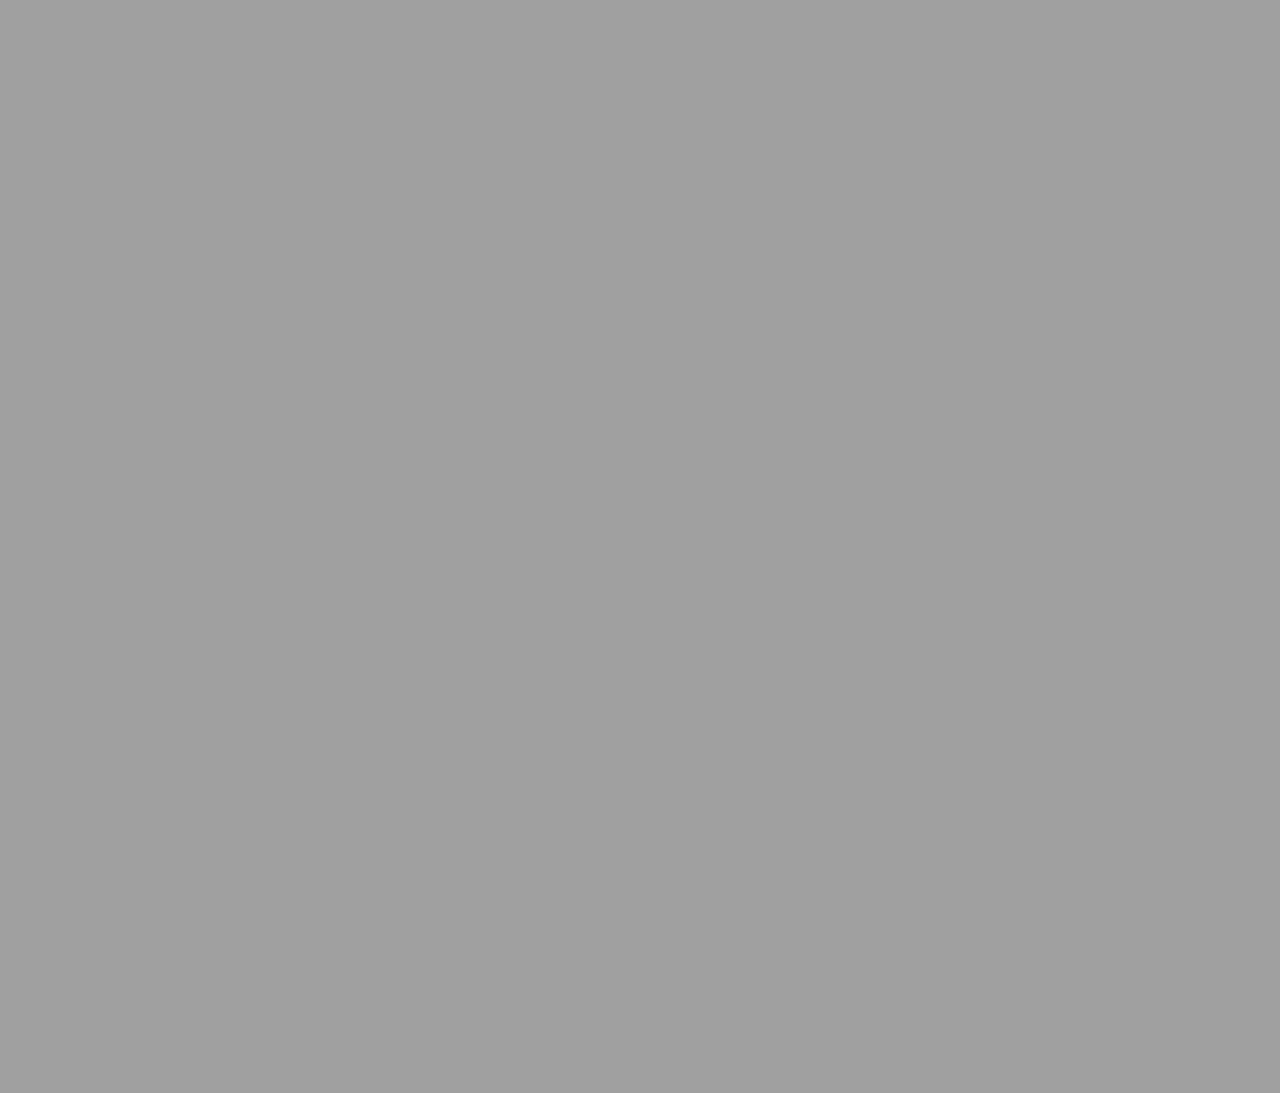
==== commit 70e6ee13: "updated" ====
--- a/light.html
+++ b/light.html
@@ -54,9 +54,9 @@
         <!--animation-->
         <header class="text-gray-secondary-color text-gray-secondary-shadow-dark intro">
             <div class="intro-text">
-                <h1 class="hide"><span class = "text">Hello, my name is Tatjana</span></h1>
-                <h1 class="hide"><span class="text"> I'm Frontend developer</span></h1>            
-                <h1 class="hide"><span class="text"> This is my portfolio </span></h1>       
+                <h1 class="hide"><span class = "text">Hello, my name is Tatjana!</span></h1>
+                <h1 class="hide"><span class="text"> I'm Frontend developer.</span></h1>            
+                <h1 class="hide"><span class="text"> This is my portfolio. </span></h1>       
             </div>         
         </header>
         <div class="slider"></div>
--- a/style/style_1.css
+++ b/style/style_1.css
@@ -1,2 +1,2 @@
-*{padding:0px;margin:0px;box-sizing:border-box}body,html{padding:0px;margin:0px;font-family:Arial, Helvetica, sans-serif;scroll-behavior:smooth;overflow-x:hidden}::-webkit-scrollbar{width:10px}::-webkit-scrollbar-track{box-shadow:inset 0 0 5px #505050;background-color:#a0a0a0;padding:0px 2px}::-webkit-scrollbar-button{background-color:#646464}::-webkit-scrollbar-thumb{background:#8ef1e9;border-radius:10px;padding:3px}::-webkit-scrollbar-thumb:hover{background:#5eb6af}.container{padding:4% 10%;width:100%}button{width:100px;height:50px;border-radius:30px;border:none;margin:10px 10px;font-size:large;font-weight:normal}.circle-out{border-radius:50%;padding:5px;width:50px;height:50px}.circle-in{border-radius:50%;padding:10%;width:100%;height:100%}.square-out{padding:5px;width:100%}.square-out.square-out{height:100%}.square-out-round{border-radius:30px;padding:5px;width:300px;height:550px}.square-in,.square-in-round{padding:2%;width:100%;height:100%}.square-in-round{border-radius:30px}h1{font-weight:bold;font-size:5rem;margin:10px 0px}h2{font-weight:bolder;font-size:2rem;margin:10px 0px}h3{padding:10px 5px;font-size:1.5rem}h4{padding:8px 0px 8px 10px}p{font-size:0.9rem;padding:3px}ul,ol{padding:20px;font-size:1.2rem}li{padding:3px;font-size:0.9rem}.up-dark{color:#646464;text-shadow:2px 2px 4px #505050,-2px -2px 4px #dcdcdc;box-shadow:4px 4px 8px #646464,-4px -4px 8px #dcdcdc}.color-red{background-color:#12bdae}.color-gray-secondary{background-color:#a0a0a0}.text-gray-secondary-color{color:#a0a0a0}.text-gray-secondary-color-darker{color:#505050}.text-gray-secondary-shadow{text-shadow:2px 2px 4px #646464,-2px -2px 4px #c8c8c8}.text-gray-secondary-shadow-dark{text-shadow:2px 2px 4px #505050,-2px -2px 4px #dcdcdc}.gray-secondary-out{border:solid 5px #a0a0a0;box-shadow:4px 4px 8px #646464,-4px -4px 8px #dcdcdc}.gray-secondary-in{border:solid 5px #a0a0a0;box-shadow:4px 4px 8px #c8c8c8,-4px -4px 8px #646464}.red-secondary-out{border:solid 5px #a0a0a0;box-shadow:4px 4px 8px #646464,-4px -4px 8px #8ef1e9}@media screen and (max-width: 800px){.dark-mode h1,.light-mode h1{text-shadow:3px 3px 6px #646464,-3px -3px 6px #c8c8c8}}@media screen and (max-width: 630px){.dark-mode h1,.light-mode h1{color:#a0a0a0;text-shadow:2px 2px 4px #646464,-2px -2px 4px #c8c8c8}}header{padding:20px 0px}span{font-weight:bold;font-stretch:ultra-condensed}a{text-decoration:none;display:inline-block}img{width:50px;height:50px;border-radius:10px}.direction-row{display:flex;padding:20px 10px;justify-content:space-around;flex-direction:row;align-items:center}.direction-row-between{display:flex;padding:10px 0px 0px 0px;justify-content:space-between;flex-direction:row;align-items:center}nav .direction-row{justify-content:flex-end}nav .direction-row .contact-target{margin-left:40px}nav .direction-row .contact-target img{border-radius:50%;padding:3px}nav .direction-row #active{color:#0b887e}nav .direction-row #active div{box-shadow:4px 4px 8px #646464,-4px -4px 8px #8ef1e9}nav .direction-row #active div img{box-shadow:4px 4px 8px #8ef1e9,-4px -4px 8px #646464}#portfolio-container{width:100%;height:100%;padding:20px}.direction-row-between .circle-out{width:35px;height:35px}.portfolio-card{width:20%;height:100%}.portfolio-card .circle-out{margin-left:40px}.portfolio-card a{color:#505050}.portfolio-card .large{padding:5px}.portfolio-card .square-out{margin-bottom:5px}.portfolio-card .one:hover,.portfolio-card .two:hover{color:#646464;text-shadow:2px 2px 4px #c8c8c8,-2px -2px 4px #505050;box-shadow:4px 4px 8px #c8c8c8,-4px -4px 8px #646464;font-stretch:extra-condensed}.portfolio-card .one:hover div,.portfolio-card .two:hover div{text-shadow:2px 2px 4px #c8c8c8,-2px -2px 4px #505050;transform:scale(0.9)}.portfolio-card a:last-child:hover{color:#0b887e}.portfolio-card .two:hover div{box-shadow:4px 4px 8px #c8c8c8,-4px -4px 8px #646464}.card{height:90px}.card img{filter:drop-shadow(2px 2px 2px #505050)}.card h4{width:95px}.first .square-out,.first .square-in,.first .square-in-round{border-bottom-left-radius:30px;border-top-left-radius:30px}.last .square-out,.last .square-in,.last .square-in-round{border-bottom-right-radius:30px;border-top-right-radius:30px}.play{height:26px;width:auto;padding-left:7px;padding-top:4px}.light-mode .play{filter:drop-shadow(2px 2px 2px #8ef1e9)}.dark-mode .play{filter:drop-shadow(2px 2px 2px #310101)}.project{display:none;position:absolute;top:0%;left:0%;width:100%;background-color:#a0a0a0;padding:15% 10%}.project div{padding:5%}.project img{filter:drop-shadow(2px 2px 2px #505050)}.project .side-menu{display:flex;padding:1px;justify-content:space-between;flex-direction:column;align-items:center;height:200px;position:fixed;right:20px;top:200px}.project .side-menu a{padding:5px}.project .side-menu a img{width:40px;height:40px}.project #go-to-site{transform:rotate(90deg)}.project .circle-out{width:70px;height:70px}.project .circle-out:hover{box-shadow:4px 4px 8px #c8c8c8,-4px -4px 8px #646464}.project button{width:100%}.project button:hover{background-color:#8ef1e9}.project a{color:#0b887e}.project a:hover{color:#5eb6af}.project .close-button{display:block}.project figure img{width:150px;height:auto;padding:5px}.project figure figcaption{font-size:small;padding:5px}.contact img{width:30px;height:auto}.contact .circle-in{border:0px}.contact .circle-in img{width:25px}.contact .contact-target{text-align:center}.contact .contact-target:hover{color:#0b887e}.contact .contact-target:hover div{box-shadow:4px 4px 8px #646464,-4px -4px 8px #8ef1e9}.contact .contact-target:hover div img{box-shadow:4px 4px 8px #8ef1e9,-4px -4px 8px #646464}.contact #e-mail{visibility:hidden}.contact #linkedIn-image,.contact #e-mail-image{padding:3px}.contact #portfolio-image{padding:4px}.contact #gitHub-image{padding:2px}.credentials{padding:50px 10px;font-size:12px}.credentials div{display:flex;padding:0px;justify-content:space-between;flex-direction:row;align-items:center}.credentials div a{color:#505050}.intro{position:fixed;left:0px;top:0px;background-color:#a0a0a0;width:100%;height:100%;display:flex;justify-content:center;align-items:center}.slider{position:fixed;left:0px;top:0px;background-color:#a0a0a0;width:100%;height:100%;transform:translateY(100%)}.hide{background-color:#a0a0a0;overflow:hidden}.hide span{transform:translateY(100%);display:inline-block}#big-text{text-align:center}@media screen and (max-width: 1180px){.container{padding:4% 4%}h1{font-size:4rem}}@media screen and (max-width: 1040px){.direction-row.portfolio-cards{display:flex;padding:20px 10px;justify-content:space-around;flex-direction:column;align-items:center}.card{width:70%}.card .direction-row-between{justify-content:space-around}.portfolio-card{max-width:100%;width:100%;margin-bottom:20px}.portfolio-card .square-out{margin-bottom:5px;border-radius:30px}.portfolio-card .two{padding:15px;width:30%}.portfolio-card .two div{margin:auto}.portfolio-card .square-in,.portfolio-card .square-in-round{border-radius:30px}.portfolio-card .square-in .square-out,.portfolio-card .square-in-round .square-out{display:flex;flex-direction:row}.portfolio-card .square-in .square-out .one,.portfolio-card .square-in-round .square-out .one{display:none}.project .direction-row-between{flex-direction:column}.project .direction-row-between h2{padding:20px}.project .side-menu{top:150px}#project .direction-row{flex-direction:column}.contact .direction-row{flex-wrap:wrap}.contact .direction-row h4{width:100%;padding:30px}.project-footer{height:2000px}.credentials .direction-row{flex-direction:column;align-items:flex-start}}@media screen and (max-width: 800px){button{width:80px;height:40px;font-size:medium}h1{font-size:3rem}h2{font-size:1.5rem}ul,ol{padding:5px}.project .side-menu{top:100px;right:15px}.project .side-menu a img{width:30px;height:30px}}@media screen and (max-width: 630px){.container{padding:5% 5%}button{width:70px;height:35px;font-size:small}h1{font-weight:bolder;font-size:3rem}}@media screen and (max-width: 500px){.dark-mode span{text-shadow:2px 2px 4px #c8c8c8,-2px -2px 4px #646464;color:#0b887e}.light-mode span{text-shadow:1px 1px 2px #c8c8c8,-1px -1px 2px #646464;color:#0b887e}.direction-row-between{padding:10px 0px 0px 0px}h1{font-weight:bold;font-size:1.5rem}h2{font-size:1rem}h3{font-size:0.9rem}p{font-size:0.8rem}ul,ol{font-size:0.85rem;padding:3px}li{font-size:0.7rem}.portfolio-card .two{padding:10px;margin-bottom:0px;margin-top:10px}.project .side-menu{top:70px;right:5px}}@media screen and (max-width: 420px){.portfolio-card .two{padding:2px}.card .direction-row-between{justify-content:space-between}.card .project .side-menu{right:0px}.card #project{padding:0px}}
+*{padding:0px;margin:0px;box-sizing:border-box}body,html{padding:0px;margin:0px;font-family:Arial, Helvetica, sans-serif;scroll-behavior:smooth;overflow-x:hidden}::-webkit-scrollbar{width:10px}::-webkit-scrollbar-track{box-shadow:inset 0 0 5px #505050;background-color:#a0a0a0;padding:0px 2px}::-webkit-scrollbar-button{background-color:#646464}::-webkit-scrollbar-thumb{background:#8ef1e9;border-radius:10px;padding:3px}::-webkit-scrollbar-thumb:hover{background:#5eb6af}.container{padding:4% 10%;width:100%}button{width:100px;height:50px;border-radius:30px;border:none;margin:10px 10px;font-size:large;font-weight:normal}.circle-out{border-radius:50%;padding:5px;width:50px;height:50px}.circle-in{border-radius:50%;padding:10%;width:100%;height:100%}.square-out{padding:5px;width:100%}.square-out.square-out{height:100%}.square-out-round{border-radius:30px;padding:5px;width:300px;height:550px}.square-in,.square-in-round{padding:2%;width:100%;height:100%}.square-in-round{border-radius:30px}h1{font-weight:bold;font-size:5rem;margin:10px 0px}h2{font-weight:bolder;font-size:2rem;padding-bottom:35px}h3{padding:10px 5px;font-size:1.5rem}h4{padding:8px 0px 8px 10px}p{font-size:0.9rem;padding:3px}ul,ol{padding:20px;font-size:1.2rem}li{padding:3px;font-size:0.9rem}.up-dark{color:#646464;text-shadow:2px 2px 4px #505050,-2px -2px 4px #dcdcdc;box-shadow:4px 4px 8px #646464,-4px -4px 8px #dcdcdc}.color-red{background-color:#12bdae}.color-gray-secondary{background-color:#a0a0a0}.text-gray-secondary-color{color:#a0a0a0}.text-gray-secondary-color-darker{color:#505050}.text-gray-secondary-shadow{text-shadow:2px 2px 4px #646464,-2px -2px 4px #c8c8c8}.text-gray-secondary-shadow-dark{text-shadow:2px 2px 4px #505050,-2px -2px 4px #dcdcdc}.gray-secondary-out{border:solid 5px #a0a0a0;box-shadow:4px 4px 8px #646464,-4px -4px 8px #dcdcdc}.gray-secondary-in{border:solid 5px #a0a0a0;box-shadow:4px 4px 8px #c8c8c8,-4px -4px 8px #646464}.red-secondary-out{border:solid 5px #a0a0a0;box-shadow:4px 4px 8px #646464,-4px -4px 8px #8ef1e9}@media screen and (max-width: 800px){.dark-mode h1,.light-mode h1{text-shadow:3px 3px 6px #646464,-3px -3px 6px #c8c8c8}}@media screen and (max-width: 630px){.dark-mode h1,.light-mode h1{color:#a0a0a0;text-shadow:2px 2px 4px #646464,-2px -2px 4px #c8c8c8}}header{padding:20px 0px}span{font-weight:bold;font-stretch:ultra-condensed}a{text-decoration:none;display:inline-block}img{width:50px;height:50px;border-radius:10px}.direction-row{display:flex;padding:20px 10px;justify-content:space-around;flex-direction:row;align-items:center}.direction-row-between{display:flex;padding:10px 0px 0px 0px;justify-content:space-between;flex-direction:row;align-items:center}nav .direction-row{justify-content:flex-end}nav .direction-row .contact-target{margin-left:40px}nav .direction-row .contact-target img{border-radius:50%;padding:3px}nav .direction-row #active{color:#0b887e}nav .direction-row #active div{box-shadow:4px 4px 8px #646464,-4px -4px 8px #8ef1e9}nav .direction-row #active div img{box-shadow:4px 4px 8px #8ef1e9,-4px -4px 8px #646464}#portfolio-container{width:100%;height:100%;padding:20px}.direction-row-between .circle-out{width:35px;height:35px}.portfolio-card{width:20%;height:100%}.portfolio-card .circle-out{margin-left:40px}.portfolio-card a{color:#505050}.portfolio-card .large{padding:5px}.portfolio-card .square-out{margin-bottom:5px}.portfolio-card .one:hover,.portfolio-card .two:hover{color:#646464;text-shadow:2px 2px 4px #c8c8c8,-2px -2px 4px #505050;box-shadow:4px 4px 8px #c8c8c8,-4px -4px 8px #646464;font-stretch:extra-condensed}.portfolio-card .one:hover div,.portfolio-card .two:hover div{text-shadow:2px 2px 4px #c8c8c8,-2px -2px 4px #505050;transform:scale(0.9)}.portfolio-card a:last-child:hover{color:#0b887e}.portfolio-card .two:hover div{box-shadow:4px 4px 8px #c8c8c8,-4px -4px 8px #646464}.card{height:90px}.card img{filter:drop-shadow(2px 2px 2px #505050)}.card h4{width:95px}.first .square-out,.first .square-in,.first .square-in-round{border-bottom-left-radius:30px;border-top-left-radius:30px}.last .square-out,.last .square-in,.last .square-in-round{border-bottom-right-radius:30px;border-top-right-radius:30px}.play{height:26px;width:auto;padding-left:7px;padding-top:4px}.light-mode .play{filter:drop-shadow(2px 2px 2px #8ef1e9)}.dark-mode .play{filter:drop-shadow(2px 2px 2px #310101)}.project{display:none;position:absolute;top:0%;left:0%;width:100%;background-color:#a0a0a0;padding:15% 10%}.project div{padding:5%}.project img{filter:drop-shadow(2px 2px 2px #505050)}.project .side-menu{display:flex;padding:1px;justify-content:space-between;flex-direction:column;align-items:center;height:200px;position:fixed;right:20px;top:200px}.project .side-menu a{padding:5px}.project .side-menu a img{width:40px;height:40px}.project #go-to-site{transform:rotate(90deg)}.project .circle-out{width:70px;height:70px}.project .circle-out:hover{box-shadow:4px 4px 8px #c8c8c8,-4px -4px 8px #646464}.project button{width:100%}.project button:hover{background-color:#8ef1e9}.project a{color:#0b887e}.project a:hover{color:#5eb6af}.project .close-button{display:block}.project figure img{width:150px;height:auto;padding:5px}.project figure figcaption{font-size:small;padding:5px}.contact img{width:30px;height:auto}.contact .circle-in{border:0px}.contact .circle-in img{width:25px}.contact .contact-target{text-align:center}.contact .contact-target:hover{color:#0b887e}.contact .contact-target:hover div{box-shadow:4px 4px 8px #646464,-4px -4px 8px #8ef1e9}.contact .contact-target:hover div img{box-shadow:4px 4px 8px #8ef1e9,-4px -4px 8px #646464}.contact #e-mail{visibility:hidden}.contact #linkedIn-image,.contact #e-mail-image{padding:3px}.contact #portfolio-image{padding:4px}.contact #gitHub-image{padding:2px}.credentials{padding:50px 10px;font-size:12px}.credentials div{display:flex;padding:0px;justify-content:space-between;flex-direction:row;align-items:center}.credentials div a{color:#505050}.intro{position:fixed;left:0px;top:0px;background-color:#a0a0a0;width:100%;height:100%;display:flex;justify-content:center;align-items:center}.slider{position:fixed;left:0px;top:0px;background-color:#a0a0a0;width:100%;height:100%;transform:translateY(100%)}.hide{background-color:#a0a0a0;overflow:hidden}.hide span{transform:translateY(100%);display:inline-block}#big-text{text-align:center}@media screen and (max-width: 1180px){.container{padding:4% 4%}h1{font-size:4rem}}@media screen and (max-width: 1040px){.direction-row.portfolio-cards{display:flex;padding:20px 10px;justify-content:space-around;flex-direction:column;align-items:center}.card{width:70%}.card .direction-row-between{justify-content:space-around}.portfolio-card{max-width:100%;width:100%;margin-bottom:20px}.portfolio-card .square-out{margin-bottom:5px;border-radius:30px}.portfolio-card .two{padding:15px;width:30%}.portfolio-card .two div{margin:auto}.portfolio-card .square-in,.portfolio-card .square-in-round{border-radius:30px}.portfolio-card .square-in .square-out,.portfolio-card .square-in-round .square-out{display:flex;flex-direction:row}.portfolio-card .square-in .square-out .one,.portfolio-card .square-in-round .square-out .one{display:none}.project .direction-row-between{flex-direction:column}.project .direction-row-between h2{padding:20px}.project .side-menu{top:150px}#project .direction-row{flex-direction:column}.contact .direction-row{flex-wrap:wrap}.contact .direction-row h4{width:100%;padding:30px}.project-footer{height:2000px}.credentials .direction-row{flex-direction:column;align-items:flex-start}}@media screen and (max-width: 800px){button{width:80px;height:40px;font-size:medium}h1{font-size:3rem}h2{font-size:1.5rem}ul,ol{padding:5px}.project .side-menu{top:100px;right:15px}.project .side-menu a img{width:30px;height:30px}}@media screen and (max-width: 630px){.container{padding:5% 5%}button{width:70px;height:35px;font-size:small}h1{font-weight:bolder;font-size:3rem}}@media screen and (max-width: 500px){.dark-mode span{text-shadow:2px 2px 4px #c8c8c8,-2px -2px 4px #646464;color:#0b887e}.light-mode span{text-shadow:1px 1px 2px #c8c8c8,-1px -1px 2px #646464;color:#0b887e}.direction-row-between{padding:10px 0px 0px 0px}h1{font-weight:bold;font-size:1.7rem}h2{font-size:1.3rem}h3{font-size:0.9rem}p{font-size:0.8rem}ul,ol{font-size:0.85rem;padding:3px}li{font-size:0.7rem}.portfolio-card .two{padding:10px;margin-bottom:0px;margin-top:10px}.project .side-menu{top:70px;right:5px}}@media screen and (max-width: 420px){.portfolio-card .two{padding:2px}.card .direction-row-between{justify-content:space-between}.card .project .side-menu{right:0px}.card #project{padding:0px}}
 /*# sourceMappingURL=style_1.css.map */